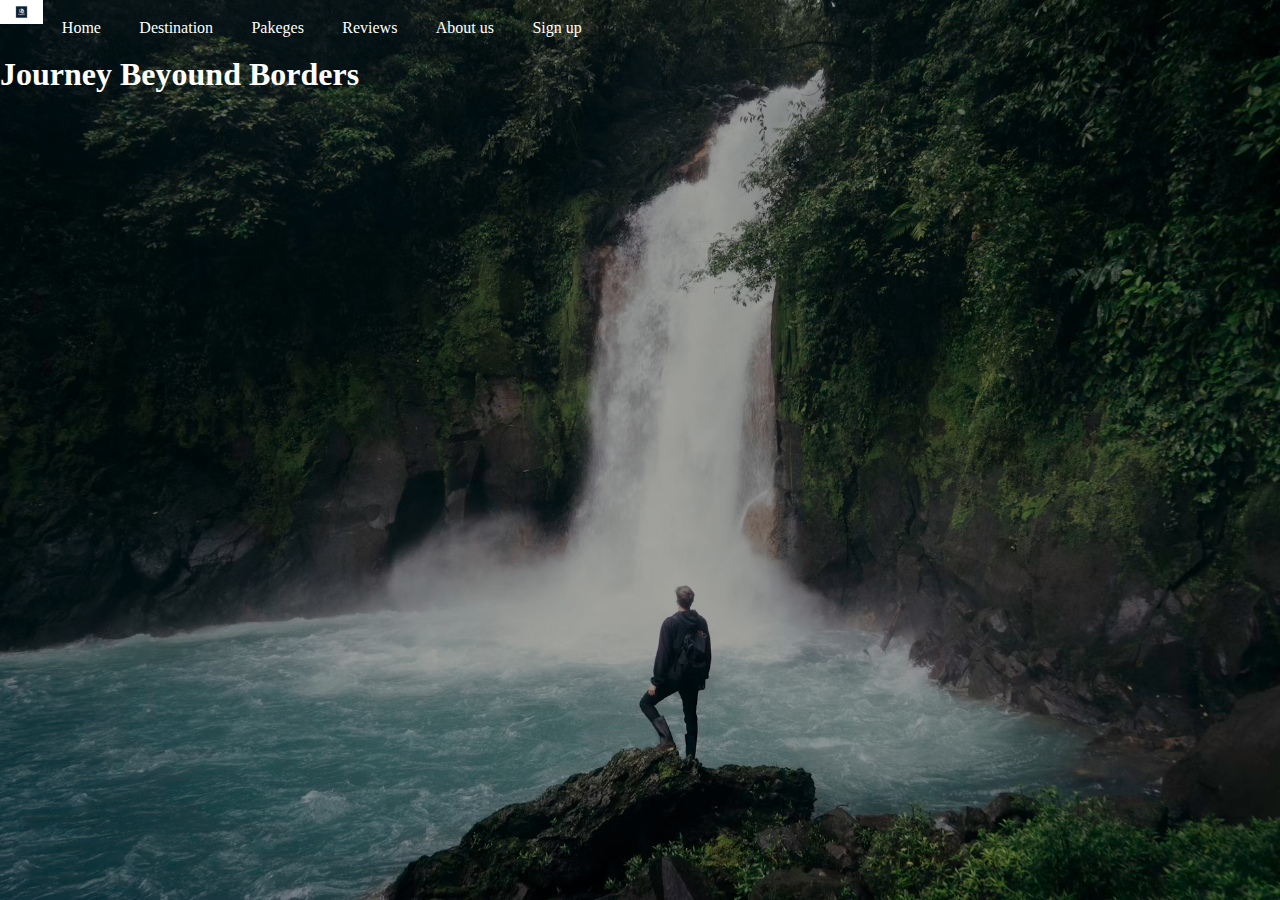
==== index.html @ 7c53028f "first setup" ====
<!DOCTYPE html>
<html lang="en">
<head>
    <meta charset="UTF-8">
    <meta name="viewport" content="width=device-width, initial-scale=1.0">
    <title>Document</title>
    <link rel="stylesheet" href="main.css">
</head>
<body>
    <div class="container">
        <div class="hero">            
            <nav class="nav-bar">
                <div class="logo">
                    <img src="pictures/logo.jpg" alt="">
                </div>
                <ul >
                    <li class="nav-ele">Home</li>
                    <li class="nav-ele">Destination</li>
                    <li class="nav-ele">Pakeges</li>
                    <li class="nav-ele">Reviews</li>
                    <li class="nav-ele">About us</li>
                    <li class="nav-ele">Sign up</li>
                </ul>
            </nav>
            <h1 class="title">Journey Beyound Borders</h1>
        </div>
    </div>
</body>
</html>
---- main.css ----
*{
    margin: 0px;
    padding: 0px;
    box-sizing: border-box;
}
.body{
    font-family: sans-serif;
}

/* navelements */
.container{
    color: white;
    background: url('pictures/hero-bg.avif');
    position: absolute;
    height: 100%;
    width: 100%;
    background-repeat: no-repeat;
    background-size: cover;
}
.nav-ele{
    text-decoration: none;
    margin: 1.2rem;
    list-style: none;
}
.nav-bar{
    display: flex;
}
.hero{
    display: flex;
    flex-direction: column;
    
}
.tittle{
    
}
.logo>img{
    height: 24px;
}
.nav-bar>ul{
    display: flex;
    flex-direction: row;
    
}
.hero{
    height: 100vh;
    background-color: rgba(0, 0, 0, 0.338);
    
    
}
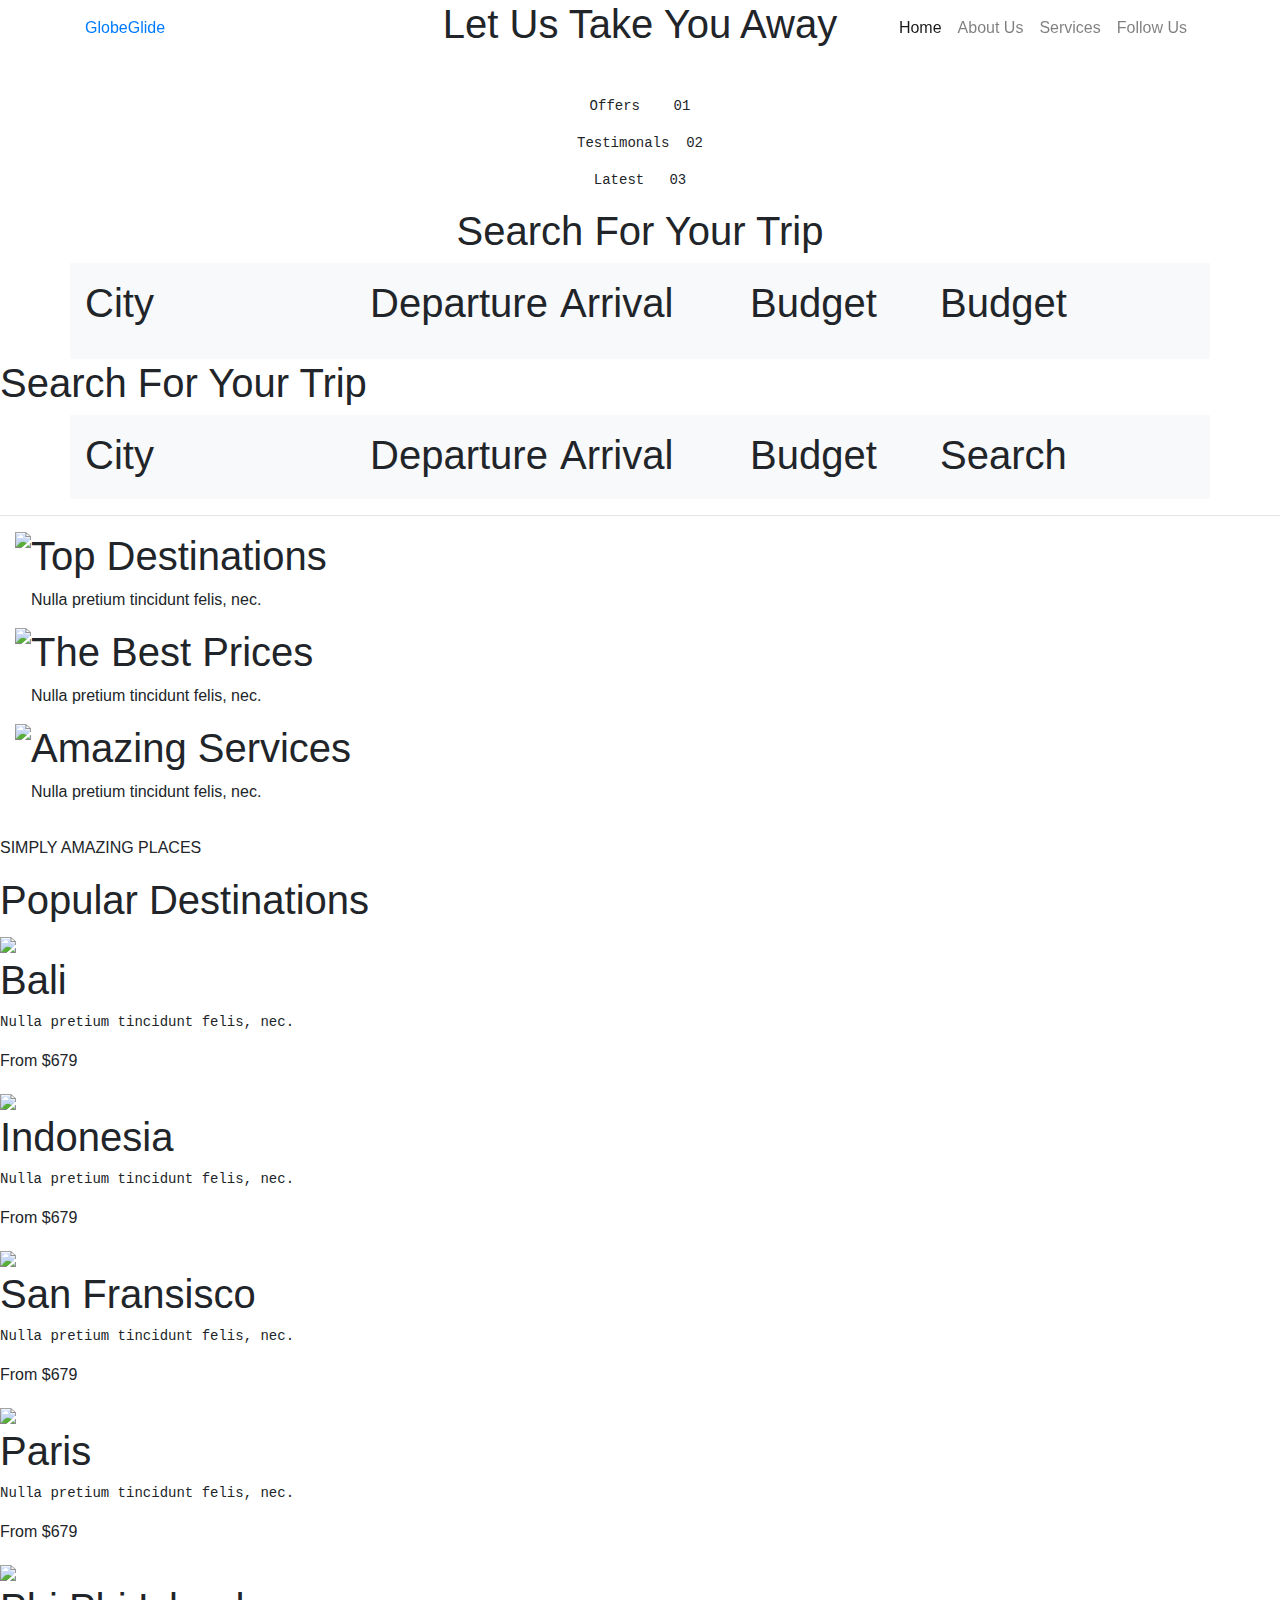
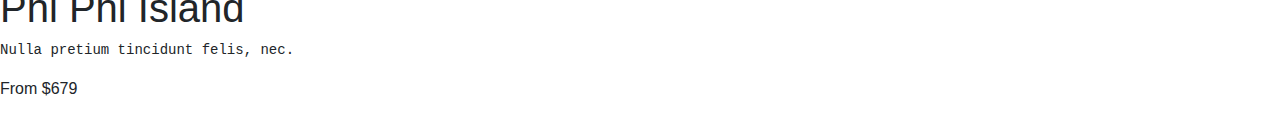
==== commit ec31b3dd: "Update index.html" ====
--- a/index.html
+++ b/index.html
@@ -1,29 +1,183 @@
 <!DOCTYPE html>
-<html lang="en">
+<html>
+
 <head>
-    <meta charset="UTF-8">
-    <meta name="viewport" content="width=device-width, initial-scale=1.0">
-    <title>Document</title>
-    <link rel="stylesheet" href="main.css">
+    <script src="https://kit.fontawesome.com/ac42c3b1f7.js" crossorigin="anonymous"></script>
+    <link rel="stylesheet" href="https://stackpath.bootstrapcdn.com/bootstrap/4.5.2/css/bootstrap.min.css" integrity="sha384-JcKb8q3iqJ61gNV9KGb8thSsNjpSL0n8PARn9HuZOnIxN0hoP+VmmDGMN5t9UJ0Z" crossorigin="anonymous" />
+    <script src="https://code.jquery.com/jquery-3.5.1.slim.min.js" integrity="sha384-DfXdz2htPH0lsSSs5nCTpuj/zy4C+OGpamoFVy38MVBnE+IbbVYUew+OrCXaRkfj" crossorigin="anonymous"></script>
+    <script src="https://cdn.jsdelivr.net/npm/popper.js@1.16.1/dist/umd/popper.min.js" integrity="sha384-9/reFTGAW83EW2RDu2S0VKaIzap3H66lZH81PoYlFhbGU+6BZp6G7niu735Sk7lN" crossorigin="anonymous"></script>
+    <script src="https://stackpath.bootstrapcdn.com/bootstrap/4.5.2/js/bootstrap.min.js" integrity="sha384-B4gt1jrGC7Jh4AgTPSdUtOBvfO8shuf57BaghqFfPlYxofvL8/KUEfYiJOMMV+rV" crossorigin="anonymous"></script>
+    <script src="https://kit.fontawesome.com/ac42c3b1f7.js" crossorigin="anonymous"></script>
 </head>
+
 <body>
-    <div class="container">
-        <div class="hero">            
-            <nav class="nav-bar">
-                <div class="logo">
-                    <img src="pictures/logo.jpg" alt="">
+    <div id="main">
+        <nav class="navbar navbar-expand-lg navbar-light bg-nav fixed-top">
+            <div class="container">
+                <a class="navbar-title" href="#">
+                    GlobeGlide
+                </a>
+                <button class="navbar-toggler" type="button" data-toggle="collapse" data-target="#navbarNavAltMarkup" aria-controls="navbarNavAltMarkup" aria-expanded="false" aria-label="Toggle navigation">
+                    <span class="navbar-toggler-icon"></span>
+                </button>
+                <div class="collapse navbar-collapse" id="navbarNavAltMarkup">
+                    <div class="navbar-nav ml-auto">
+                        <a class="nav-link active" id="navItem1" href="#wcuSection">
+                            Home
+                            <span class="sr-only">(current)</span>
+                        </a>
+                        <a class="nav-link" href="#exploreMenuSection" id="navItem2">About Us</a>
+                        <a class="nav-link" href="#deliveryPaymentSection" id="navItem3">Services</a>
+                        <a class="nav-link" href="#followUsSection" id="navItem4">Follow Us</a>
+                    </div>
                 </div>
-                <ul >
-                    <li class="nav-ele">Home</li>
-                    <li class="nav-ele">Destination</li>
-                    <li class="nav-ele">Pakeges</li>
-                    <li class="nav-ele">Reviews</li>
-                    <li class="nav-ele">About us</li>
-                    <li class="nav-ele">Sign up</li>
-                </ul>
-            </nav>
-            <h1 class="title">Journey Beyound Borders</h1>
+            </div>
+        </nav>
+        <div class="banner-section-bg-container d-flex justify-content-center flex-column">
+            <div class="text-center">
+                <div class="banner-title">
+                    <h1 class="banner-heading mb-5">Let Us Take You Away</h1>
+                </div>
+                <pre class="custom-toggle">Offers    01</pre>
+                <pre class="custom-toggle">Testimonals  02</pre>
+                <pre class="custom-toggle">Latest   03</pre>
+            </div>
+            <div class="sr">
+                <div class="search-toggle-container d-flex flex-column justify-content-center">
+                    <div class="text-center srch">
+                        <h1 class="search-toggle">Search For Your Trip</h1>
+                    </div>
+                </div>
+                <div class="container bg-light">
+                    <div class="row">
+                        <div class="col-12 col-md-6 col-lg-4 col-xl-3 mb-3 mt-3">
+                            <div class="search-card mb-3">
+                                <h1 class="search-toggle-component">City</h1>
+                            </div>
+                        </div>
+                        <div class="col-12 col-md-6 col-lg-2 col-xl-2 mb-3 mt-3">
+                            <div class="search-card mb-3">
+                                <h1 class="search-toggle-component">Departure</h1>
+                            </div>
+                        </div>
+                        <div class="col-12 col-md-6 col-lg-2 col-xl-2 mb-3 mt-3">
+                            <div class="search-card mb-3">
+                                <h1 class="search-toggle-component">Arrival</h1>
+                            </div>
+                        </div>
+                        <div class="col-12 col-md-6 col-lg-2 col-xl-2 mb-3 mt-3">
+                            <div class="search-card mb-3">
+                                <h1 class="search-toggle-component">Budget </h1>
+                            </div>
+                        </div>
+                        <div class="col-12 col-md-6 col-lg-4 col-xl-3 mb-3 mt-3">
+                            <div class="search-bar mb-3">
+                                <h1 class="search-bar-component ">Budget </h1>
+                            </div>
+                        </div>
+                    </div>
+                </div>
+            </div>
+        </div>
+        <div class="sr1">
+            <div class="">
+                <div class="">
+                    <h1 class="search-toggle">Search For Your Trip</h1>
+                </div>
+            </div>
+            <div class="container bg-light">
+                <div class="row">
+                    <div class="col-12 col-md-6 col-lg-4 col-xl-3 mb-1 mt-3">
+                        <div class="search-card mb-3">
+                            <h1 class="search-toggle-component">City</h1>
+                        </div>
+                    </div>
+                    <div class="col-12 col-md-6 col-lg-2 col-xl-2 mb-1 mt-3">
+                        <div class="search-card mb-3">
+                            <h1 class="search-toggle-component">Departure</h1>
+                        </div>
+                    </div>
+                    <div class="col-12 col-md-6 col-lg-2 col-xl-2 mb-1 mt-3">
+                        <div class="search-card mb-3">
+                            <h1 class="search-toggle-component">Arrival</h1>
+                        </div>
+                    </div>
+                    <div class="col-12 col-md-6 col-lg-2 col-xl-2 mb-1 mt-3">
+                        <div class="search-card mb-3">
+                            <h1 class="search-toggle-component">Budget </h1>
+                        </div>
+                    </div>
+                    <div class="col-12 col-md-6 col-lg-4 col-xl-3 mb-1 mt-3">
+                        <div class="search-bar mb-3">
+                            <h1 class="search-bar-component ">Search </h1>
+                        </div>
+                    </div>
+                </div>
+            </div>
+        </div>
+        <div class="mb-3 con">
+            <hr>
+            <div class="extra-intro-card d-flex flex-row col-12 col-md-6 col-lg-4">
+                <img src="https://preview.colorlib.com/theme/travello/images/beach.svg" class="extra-intro-card-image">
+                <div>
+                    <h1 class="extra-intro-heading">Top Destinations</h1>
+                    <p class="extra-intro-desc">Nulla pretium tincidunt felis, nec.</p>
+                </div>
+            </div>
+            <div class="extra-intro-card d-flex flex-row col-12 col-md-6 col-lg-4">
+                <img src="https://preview.colorlib.com/theme/travello/images/wallet.svg" class="extra-intro-card-image">
+                <div>
+                    <h1 class="extra-intro-heading">The Best Prices</h1>
+                    <p class="extra-intro-desc">Nulla pretium tincidunt felis, nec.</p>
+                </div>
+            </div>
+            <div class="extra-intro-card d-flex flex-row col-12 col-lg-4">
+                <img src="https://preview.colorlib.com/theme/travello/images/suitcase.svg" class="extra-intro-card-image">
+                <div>
+                    <h1 class="extra-intro-heading">Amazing Services</h1>
+                    <p class="extra-intro-desc">Nulla pretium tincidunt felis, nec.</p>
+                </div>
+            </div>
+        </div>
+    </div>
+    <div class="popular-dest">
+        <div class="amz-card">
+            <p class="pop-dest">SIMPLY AMAZING PLACES</p>
+            <h1 class="pop-head">Popular Destinations</h1>
+        </div>
+        <div class="card-cont">
+            <div class="dest-card">
+                <img src="https://img.freepik.com/free-photo/bali-pagoda-sunrise-indonesia_1150-11013.jpg?t=st=1718987667~exp=1718991267~hmac=e900360e5037155a6fac8dceb9e920f8e466e614533c08de915afba3aae651f0&w=740" class="dest-img" />
+                <h1 class="pop-head">Bali</h1>
+                <pre class="card-desc">Nulla pretium tincidunt felis, nec.</pre>
+                <p class="card-cost">From $679</p>
+            </div>
+            <div class="dest-card">
+                <img src="https://cdn.pixabay.com/photo/2023/05/04/02/24/bali-7969001_1280.jpg" class="dest-img" />
+                <h1 class="pop-head">Indonesia</h1>
+                <pre class="card-desc">Nulla pretium tincidunt felis, nec.</pre>
+                <p class="card-cost">From $679</p>
+            </div>
+            <div class="dest-card">
+                <img src="https://preview.colorlib.com/theme/travello/images/destination_3.jpg.webp" class="dest-img" />
+                <h1 class="pop-head">San Fransisco</h1>
+                <pre class="card-desc">Nulla pretium tincidunt felis, nec.</pre>
+                <p class="card-cost">From $679</p>
+            </div>
+            <div class="dest-card">
+                <img src="https://preview.colorlib.com/theme/travello/images/destination_4.jpg.webp" class="dest-img" />
+                <h1 class="pop-head">Paris</h1>
+                <pre class="card-desc">Nulla pretium tincidunt felis, nec.</pre>
+                <p class="card-cost">From $679</p>
+            </div>
+            <div class="dest-card">
+                <img src="https://preview.colorlib.com/theme/travello/images/destination_5.jpg.webp" class="dest-img" />
+                <h1 class="pop-head">Phi Phi Island</h1>
+                <pre class="card-desc">Nulla pretium tincidunt felis, nec.</pre>
+                <p class="card-cost">From $679</p>
+            </div>
         </div>
     </div>
 </body>
-</html>+
+</html>
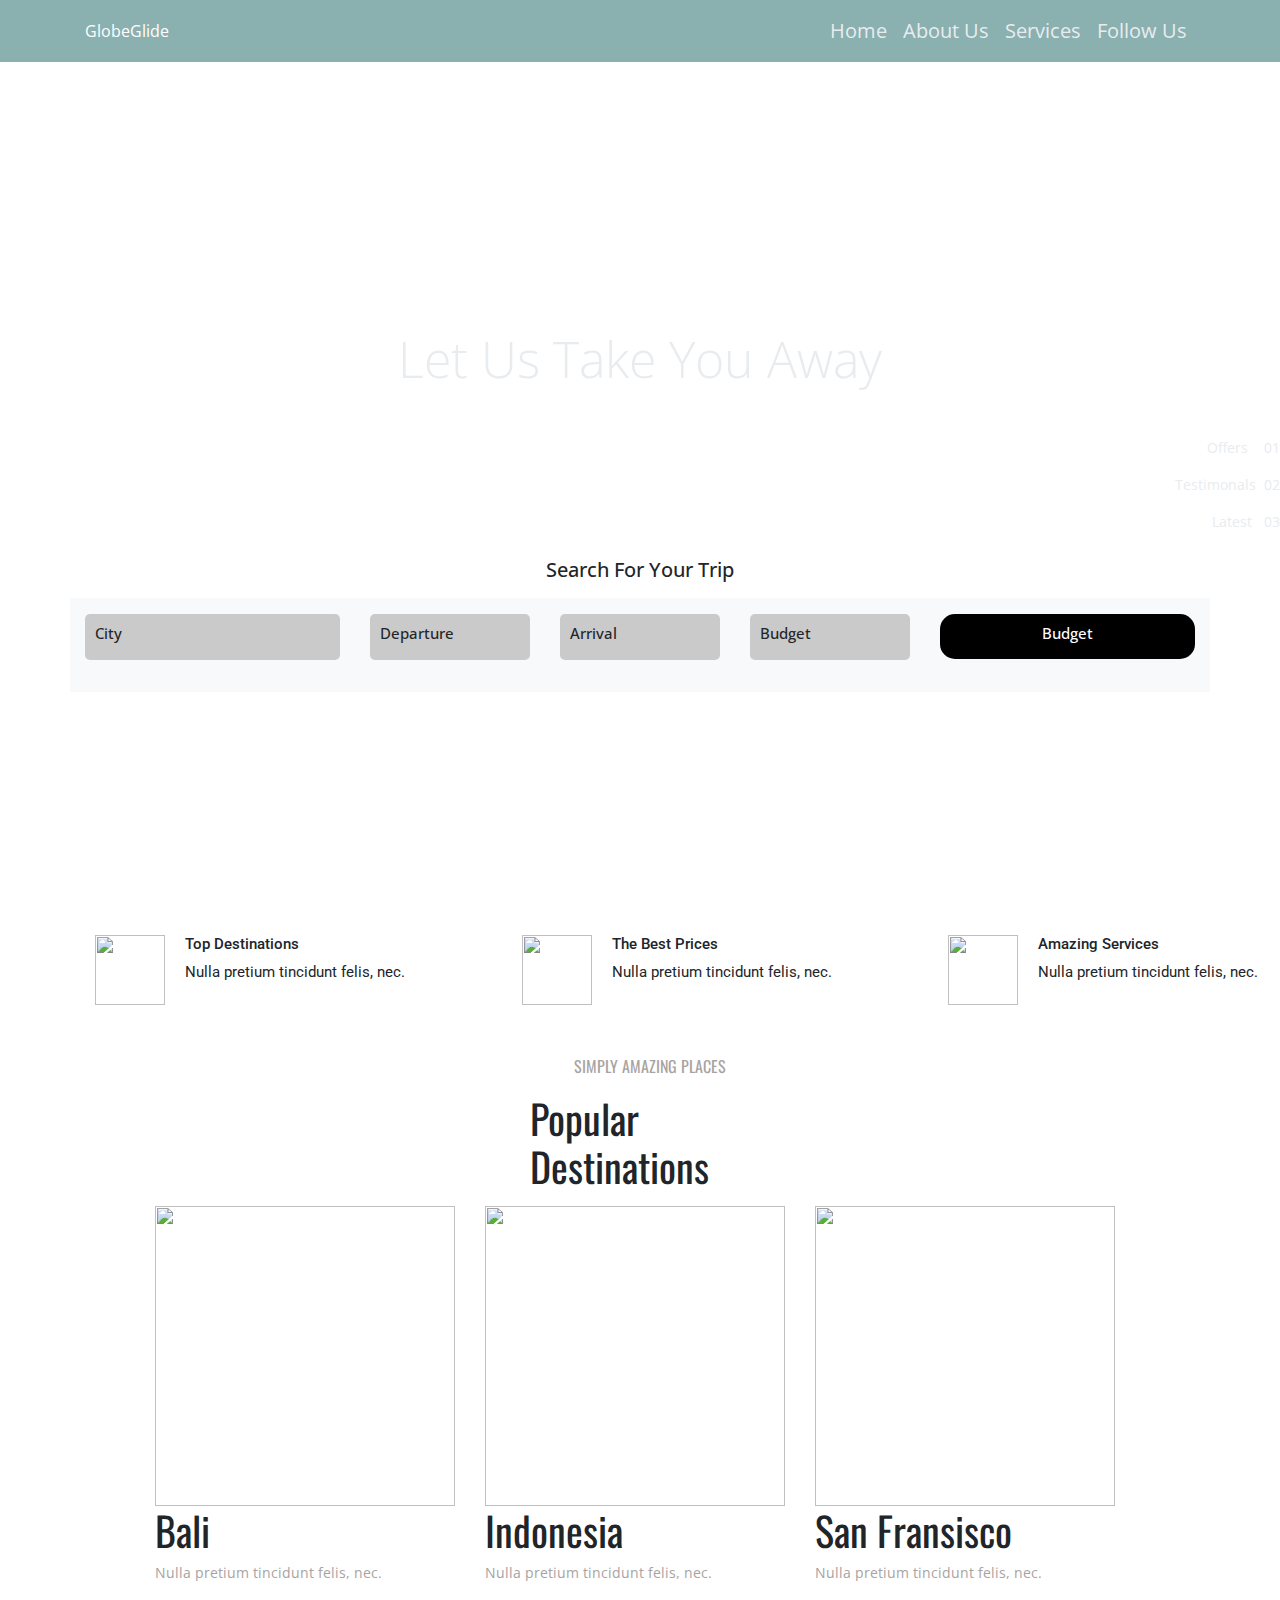
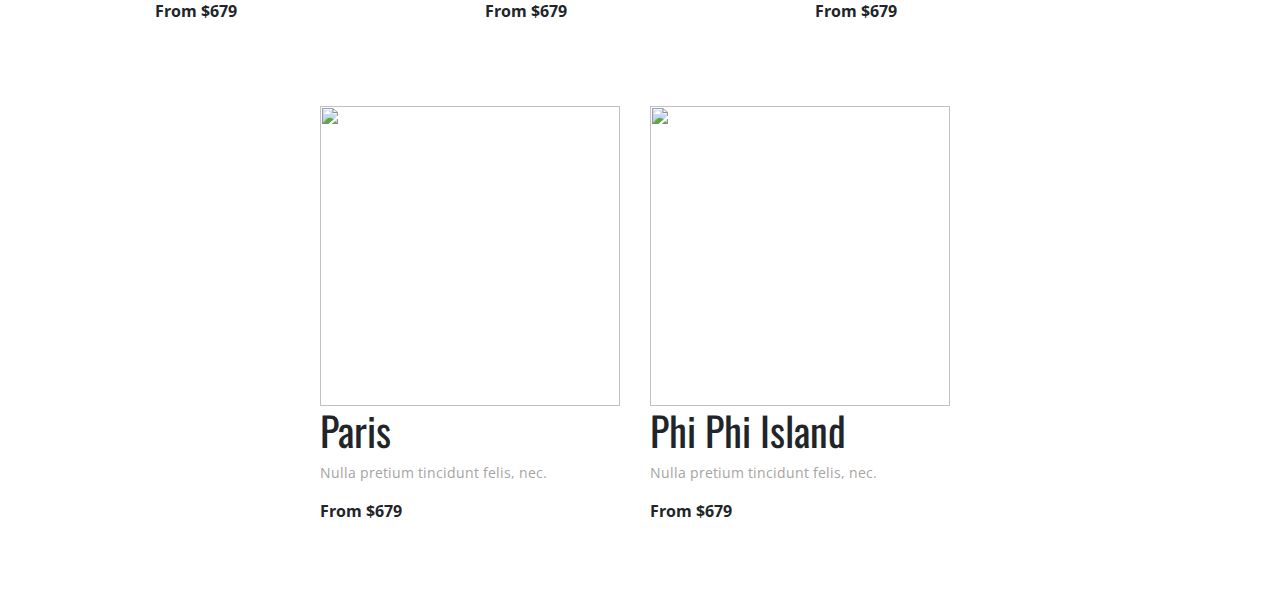
==== commit d2738579: "Update index.html" ====
--- a/index.html
+++ b/index.html
@@ -2,6 +2,7 @@
 <html>
 
 <head>
+    <link rel="stylesheet" href="main.css">
     <script src="https://kit.fontawesome.com/ac42c3b1f7.js" crossorigin="anonymous"></script>
     <link rel="stylesheet" href="https://stackpath.bootstrapcdn.com/bootstrap/4.5.2/css/bootstrap.min.css" integrity="sha384-JcKb8q3iqJ61gNV9KGb8thSsNjpSL0n8PARn9HuZOnIxN0hoP+VmmDGMN5t9UJ0Z" crossorigin="anonymous" />
     <script src="https://code.jquery.com/jquery-3.5.1.slim.min.js" integrity="sha384-DfXdz2htPH0lsSSs5nCTpuj/zy4C+OGpamoFVy38MVBnE+IbbVYUew+OrCXaRkfj" crossorigin="anonymous"></script>
--- a/main.css
+++ b/main.css
@@ -0,0 +1,853 @@
+@import url("https://fonts.googleapis.com/css2?family=Bree+Serif&family=Caveat:wght@400;700&family=Lobster&family=Monoton&family=Open+Sans:ital,wght@0,400;0,700;1,400;1,700&family=Playfair+Display+SC:ital,wght@0,400;0,700;1,700&family=Playfair+Display:ital,wght@0,400;0,700;1,700&family=Roboto:ital,wght@0,400;0,700;1,400;1,700&family=Source+Sans+Pro:ital,wght@0,400;0,700;1,700&family=Work+Sans:ital,wght@0,400;0,700;1,700&display=swap");
+@import url('https://fonts.googleapis.com/css2?family=Open+Sans:ital,wght@0,300..800;1,300..800&display=swap');
+@import url('https://fonts.googleapis.com/css2?family=Open+Sans:ital,wght@0,300..800;1,300..800&family=Oswald:wght@200..700&display=swap');
+@import url("https://fonts.googleapis.com/css2?family=Bree+Serif&family=Caveat:wght@400;700&family=Lobster&family=Monoton&family=Open+Sans:ital,wght@0,400;0,700;1,400;1,700&family=Playfair+Display+SC:ital,wght@0,400;0,700;1,700&family=Playfair+Display:ital,wght@0,400;0,700;1,700&family=Roboto:ital,wght@0,400;0,700;1,400;1,700&family=Source+Sans+Pro:ital,wght@0,400;0,700;1,700&family=Work+Sans:ital,wght@0,400;0,700;1,700&display=swap");
+
+
+
+
+* {
+    box-sizing: border-box;
+}
+
+body {
+    margin: 0px;
+}
+
+@media(max-width:569px) {
+
+    #navItem1 {
+        color: #e8ecef;
+        font-family: "Open Sans", sans-serif;
+        font-size: 20px;
+    }
+
+    #navItem2 {
+        color: #e8ecef;
+        font-family: "Open Sans", sans-serif;
+        font-size: 20px;
+    }
+
+    #navItem3 {
+        color: #e8ecef;
+        font-family: "Open Sans", sans-serif;
+        font-size: 20px;
+    }
+
+    #navItem4 {
+        color: #e8ecef;
+        font-family: "Open Sans", sans-serif;
+        font-size: 20px;
+    }
+
+    .banner-section-bg-container {
+        background-image: url("https://img.freepik.com/free-photo/backpacker-standing-sunrise-viewpoint-ja-bo-village-mae-hong-son-province-thailand_335224-1356.jpg?t=st=1719039512~exp=1719043112~hmac=a0271c8f141c6452e357e035b8f19170871b1db15177f048ec687f2678000453&w=826");
+        height: auto;
+        background-size: cover;
+    }
+
+    .banner-heading {
+        color: #e8ecef;
+        font-family: "Open Sans", sans-serif;
+        font-size: 20px;
+        font-weight: 300;
+        margin: 60px;
+    }
+
+    .top {
+        margin: 10px;
+    }
+
+
+    .custom-toggle {
+        color: #e8ecef;
+        font-family: "Open Sans", sans-serif;
+        background-color: transparent;
+        text-align: right;
+
+    }
+
+    .navbar-title {
+        color: white;
+        font-family: "Open Sans", sans-serif;
+    }
+
+    .srch {
+        border-top-left-radius: 10px;
+        border-top-right-radius: 10px;
+        background-color: white;
+        width: 20vw;
+        height: 50px;
+        padding: 10px;
+    }
+
+    .search-toggle-container {
+        display: flex;
+        flex-direction: column;
+        justify-content: center;
+        align-items: center;
+        width: 100vw;
+    }
+
+    .search-toggle {
+        font-family: "Open Sans", sans-serif;
+        font-size: 20px;
+        text-align: center;
+        background-color: white;
+    }
+
+    .search-card {
+        background-color: rgb(203, 202, 202);
+        border-radius: 5px;
+        padding: 10px;
+    }
+
+    .search-toggle-component {
+        font-size: 15px;
+        text-align: left;
+        font-family: "Open Sans", sans-serif;
+
+    }
+
+    .search-bar {
+        background-color: black;
+        border-radius: 15px;
+        height: 45px;
+        color: white;
+    }
+
+    .search-bar-component {
+        font-size: 15px;
+        text-align: center;
+        padding: 10px;
+        font-family: "Open Sans", sans-serif;
+    }
+
+    hr {
+        border-width: 2px;
+        color: #A7A3A2;
+        width: 80vw;
+        margin: 40px;
+    }
+
+    .extra-intro-card {
+        padding: 15px;
+        margin-bottom: 10px;
+
+    }
+
+    .extra-intro-card-image {
+        width: 70px;
+        height: 70px;
+        margin-right: 20px;
+    }
+
+    .extra-intro-heading {
+        font-size: 15px;
+        font-style: bold;
+    }
+
+    .extra-intro-desc {
+        font-size: 15px;
+    }
+
+    .pop-dest {
+        color: #A7A3A2;
+        font-family: 'Oswald';
+        font-weight: normal;
+    }
+
+    .sr {
+        display: none;
+    }
+
+    .pop-head {
+        font-family: 'Oswald', Open Sans;
+        font-weight: normal;
+    }
+
+    .dest-img {
+        height: 300px;
+        width: 300px;
+    }
+
+    .dest-card {
+        height: 450px;
+        width: 300px;
+        margin-bottom: 30px;
+        ;
+    }
+
+    .card-desc {
+        font-family: 'Open Sans';
+        color: #A7A3A2;
+    }
+
+    .card-cost {
+        font-family: 'Open Sans';
+        font-weight: bold;
+    }
+
+    .amz-card {
+        width: 240px;
+        height: 160px;
+        display: flex;
+        flex-direction: column;
+        justify-content: center;
+        align-items: center;
+    }
+
+    .popular-dest {
+        margin: 10px;
+        width: 100vw;
+        display: flex;
+        flex-direction: column;
+        flex-wrap: nowrap;
+        justify-content: center;
+        align-items: center;
+    }
+}
+
+@media(min-width:570px) and (max-width:767px) {
+    .con {
+        display: flex;
+        flex-direction: column;
+    }
+
+    #navItem1 {
+        color: #e8ecef;
+        font-family: "Open Sans", sans-serif;
+        font-size: 20px;
+    }
+
+    #navItem2 {
+        color: #e8ecef;
+        font-family: "Open Sans", sans-serif;
+        font-size: 20px;
+    }
+
+    #navItem3 {
+        color: #e8ecef;
+        font-family: "Open Sans", sans-serif;
+        font-size: 20px;
+    }
+
+    #navItem4 {
+        color: #e8ecef;
+        font-family: "Open Sans", sans-serif;
+        font-size: 20px;
+    }
+
+    .banner-section-bg-container {
+        background-image: url("https://img.freepik.com/free-photo/backpacker-standing-sunrise-viewpoint-ja-bo-village-mae-hong-son-province-thailand_335224-1356.jpg?t=st=1719039512~exp=1719043112~hmac=a0271c8f141c6452e357e035b8f19170871b1db15177f048ec687f2678000453&w=826");
+        height: auto;
+        background-size: cover;
+        height: 100vh;
+        width: 100vw;
+    }
+
+    .banner-heading {
+        color: #e8ecef;
+        font-family: "Open Sans", sans-serif;
+        font-size: 50px;
+        font-weight: 300;
+    }
+
+    .top {
+        margin: 10px;
+    }
+
+
+    .custom-toggle {
+        color: #e8ecef;
+        font-family: "Open Sans", sans-serif;
+        background-color: transparent;
+        text-align: right;
+
+    }
+
+    .navbar-title {
+        color: white;
+        font-family: "Open Sans", sans-serif;
+    }
+
+    .srch {
+        border-top-left-radius: 10px;
+        border-top-right-radius: 10px;
+        background-color: white;
+        width: 20vw;
+        height: 50px;
+        padding: 10px;
+    }
+
+    .search-toggle-container {
+        display: flex;
+        flex-direction: column;
+        justify-content: center;
+        align-items: center;
+        width: 100vw;
+    }
+
+    .search-toggle {
+        font-family: "Open Sans", sans-serif;
+        font-size: 20px;
+        text-align: center;
+        background-color: white;
+    }
+
+    .search-card {
+        background-color: rgb(203, 202, 202);
+        border-radius: 5px;
+        padding: 10px;
+    }
+
+    .search-toggle-component {
+        font-size: 15px;
+        text-align: left;
+        font-family: "Open Sans", sans-serif;
+
+    }
+
+    .search-bar {
+        background-color: black;
+        border-radius: 15px;
+        height: 45px;
+        color: white;
+    }
+
+    .search-bar-component {
+        font-size: 15px;
+        text-align: center;
+        padding: 10px;
+        font-family: "Open Sans", sans-serif;
+    }
+
+    hr {
+        border-width: 2px;
+        color: #A7A3A2;
+        width: 80vw;
+        margin: 40px;
+    }
+
+    .extra-intro-card {
+        padding: 15px;
+        margin-bottom: 10px;
+
+    }
+
+    .extra-intro-card-image {
+        width: 70px;
+        height: 70px;
+        margin-right: 20px;
+    }
+
+    .extra-intro-heading {
+        font-size: 15px;
+        font-style: bold;
+    }
+
+    .extra-intro-desc {
+        font-size: 15px;
+    }
+
+    .pop-dest {
+        color: #A7A3A2;
+        font-family: 'Oswald';
+        font-weight: normal;
+    }
+
+    .sr {
+        display: none;
+    }
+
+    .pop-head {
+        font-family: 'Oswald', Open Sans;
+        font-weight: normal;
+    }
+
+    .dest-img {
+        height: 400px;
+        width: 400px;
+    }
+
+    .dest-card {
+        height: 570px;
+        width: 400px;
+        margin-bottom: 30px;
+    }
+
+    .card-desc {
+        font-family: 'Open Sans';
+        color: #A7A3A2;
+    }
+
+    .card-cost {
+        font-family: 'Open Sans';
+        font-weight: bold;
+    }
+
+    .amz-card {
+        width: 240px;
+        height: 160px;
+        display: flex;
+        flex-direction: column;
+        justify-content: center;
+        align-items: center;
+    }
+
+    .popular-dest {
+        margin: 10px;
+        width: 100vw;
+        display: flex;
+        flex-direction: column;
+        flex-wrap: nowrap;
+        justify-content: center;
+        align-items: center;
+    }
+}
+
+@media(min-width:768px) and (max-width:993px) {
+    .bg-nav {
+        background-color: #8AB0B0;
+    }
+
+    #navItem1 {
+        color: #e8ecef;
+        font-family: "Open Sans", sans-serif;
+        font-size: 20px;
+    }
+
+    #navItem2 {
+        color: #e8ecef;
+        font-family: "Open Sans", sans-serif;
+        font-size: 20px;
+    }
+
+    #navItem3 {
+        color: #e8ecef;
+        font-family: "Open Sans", sans-serif;
+        font-size: 20px;
+    }
+
+    #navItem4 {
+        color: #e8ecef;
+        font-family: "Open Sans", sans-serif;
+        font-size: 20px;
+    }
+
+    .banner-section-bg-container {
+        background-image: url("https://img.freepik.com/free-photo/backpacker-standing-sunrise-viewpoint-ja-bo-village-mae-hong-son-province-thailand_335224-1356.jpg?t=st=1719039512~exp=1719043112~hmac=a0271c8f141c6452e357e035b8f19170871b1db15177f048ec687f2678000453&w=826");
+        height: auto;
+        height: 100vh;
+        width: 100vw;
+        background-size: cover;
+        margin-bottom: 20px;
+        ;
+    }
+
+    .con {
+        display: flex;
+        flex-direction: row;
+        max-width: 990px;
+        min-width: 766px;
+        flex-wrap: wrap;
+    }
+
+    .banner-heading {
+        color: #e8ecef;
+        font-family: "Open Sans", sans-serif;
+        font-size: 50px;
+        font-weight: 300;
+    }
+
+    .top {
+        margin: 10px;
+    }
+
+
+    .custom-toggle {
+        color: #e8ecef;
+        font-family: "Open Sans", sans-serif;
+        background-color: transparent;
+        text-align: right;
+
+    }
+
+    .navbar-title {
+        color: white;
+        font-family: "Open Sans", sans-serif;
+    }
+
+    .srch {
+        border-top-left-radius: 10px;
+        border-top-right-radius: 10px;
+        background-color: white;
+        width: 20vw;
+        height: 50px;
+        padding: 10px;
+    }
+
+    .search-toggle-container {
+        display: flex;
+        flex-direction: column;
+        justify-content: center;
+        align-items: center;
+        width: 100vw;
+    }
+
+    .search-toggle {
+        font-family: "Open Sans", sans-serif;
+        font-size: 20px;
+        text-align: center;
+        background-color: white;
+    }
+
+    .search-card {
+        background-color: rgb(203, 202, 202);
+        border-radius: 5px;
+        padding: 10px;
+    }
+
+    .search-toggle-component {
+        font-size: 15px;
+        text-align: left;
+        font-family: "Open Sans", sans-serif;
+
+    }
+
+    .search-bar {
+        background-color: black;
+        border-radius: 15px;
+        height: 45px;
+        color: white;
+    }
+
+    .search-bar-component {
+        font-size: 15px;
+        text-align: center;
+        padding: 10px;
+        font-family: "Open Sans", sans-serif;
+    }
+
+    hr {
+        border-width: 2px;
+        color: #A7A3A2;
+        width: 80vw;
+        margin: 40px;
+    }
+
+    .extra-intro-card {
+        padding: 15px;
+        margin-bottom: 10px;
+        width: 300px;
+    }
+
+    .extra-intro-card-image {
+        width: 70px;
+        height: 70px;
+        margin-right: 20px;
+    }
+
+    .extra-intro-heading {
+        font-size: 15px;
+        font-style: bold;
+    }
+
+    .extra-intro-desc {
+        font-size: 15px;
+    }
+
+    .pop-dest {
+        color: #A7A3A2;
+        font-family: 'Oswald';
+        font-weight: normal;
+    }
+
+    .sr {
+        display: none;
+    }
+
+    .pop-head {
+        font-family: 'Oswald', Open Sans;
+        font-weight: normal;
+    }
+
+    .dest-img {
+        height: 400px;
+        width: 500px;
+    }
+
+    .dest-card {
+        height: 600px;
+        width: 500px;
+        margin-bottom: 30px;
+    }
+
+    .card-desc {
+        font-family: 'Open Sans';
+        color: #A7A3A2;
+    }
+
+    .card-cost {
+        font-family: 'Open Sans';
+        font-weight: bold;
+    }
+
+    .amz-card {
+        width: 240px;
+        height: 160px;
+        display: flex;
+        flex-direction: column;
+        justify-content: center;
+        align-items: center;
+    }
+
+    .popular-dest {
+        margin: 10px;
+        width: 100vw;
+        display: flex;
+        flex-direction: column;
+        justify-content: center;
+        align-items: center;
+    }
+
+    .card-cont {
+        min-width: 768px;
+        max-width: 990px;
+        display: flex;
+        flex-direction: column;
+        justify-content: center;
+        align-items: center;
+    }
+
+}
+
+@media(min-width:994px) {
+    .bg-nav {
+        background-color: #8AB0B0;
+    }
+
+    .con {
+        display: flex;
+        flex-direction: row;
+    }
+
+    #navItem1 {
+        color: #e8ecef;
+        font-family: "Open Sans", sans-serif;
+        font-size: 20px;
+    }
+
+    #navItem2 {
+        color: #e8ecef;
+        font-family: "Open Sans", sans-serif;
+        font-size: 20px;
+    }
+
+    #navItem3 {
+        color: #e8ecef;
+        font-family: "Open Sans", sans-serif;
+        font-size: 20px;
+    }
+
+    #navItem4 {
+        color: #e8ecef;
+        font-family: "Open Sans", sans-serif;
+        font-size: 20px;
+    }
+
+    .banner-heading {
+        color: #e8ecef;
+        font-family: "Open Sans", sans-serif;
+        font-size: 50px;
+        font-weight: 300;
+    }
+
+    .top {
+        margin: 10px;
+    }
+
+
+    .custom-toggle {
+        color: #e8ecef;
+        font-family: "Open Sans", sans-serif;
+        background-color: transparent;
+        text-align: right;
+    }
+
+    .navbar-title {
+        color: white;
+        font-family: "Open Sans", sans-serif;
+    }
+
+    .srch {
+        border-top-left-radius: 10px;
+        border-top-right-radius: 10px;
+        background-color: white;
+        width: 20vw;
+        height: 50px;
+        padding: 10px;
+    }
+
+    .search-toggle-container {
+        display: flex;
+        flex-direction: column;
+        justify-content: center;
+        align-items: center;
+        width: 100vw;
+    }
+
+    .search-toggle {
+        font-family: "Open Sans", sans-serif;
+        font-size: 20px;
+        text-align: center;
+        background-color: white;
+    }
+
+    .search-card {
+        background-color: rgb(203, 202, 202);
+        border-radius: 5px;
+        padding: 10px;
+    }
+
+    .search-toggle-component {
+        font-size: 15px;
+        text-align: left;
+        font-family: "Open Sans", sans-serif;
+
+    }
+
+    .search-bar {
+        background-color: black;
+        border-radius: 15px;
+        height: 45px;
+        color: white;
+    }
+
+    .search-bar-component {
+        font-size: 15px;
+        text-align: center;
+        padding: 10px;
+        font-family: "Open Sans", sans-serif;
+    }
+
+    hr {
+        border-width: 2px;
+        color: #A7A3A2;
+        width: 80vw;
+        margin: 40px;
+    }
+
+    .extra-intro-card {
+        padding: 15px;
+        margin-bottom: 10px;
+
+    }
+
+    .extra-intro-card-image {
+        width: 70px;
+        height: 70px;
+        margin-right: 20px;
+    }
+
+    .extra-intro-heading {
+        font-size: 15px;
+        font-style: bold;
+    }
+
+    .extra-intro-desc {
+        font-size: 15px;
+    }
+
+    .pop-dest {
+        color: #A7A3A2;
+        font-family: 'Oswald';
+        font-weight: normal;
+    }
+
+    .pop-head {
+        font-family: 'Oswald', Open Sans;
+        font-weight: normal;
+    }
+
+    .dest-img {
+        height: 300px;
+        width: 300px;
+    }
+
+    .dest-card {
+        height: 500px;
+        width: 320px;
+        transition: all 2.3s;
+        margin-right: 10px;
+    }
+
+    .dest-card :hover {
+        transform: scale(1.1);
+    }
+
+    .card-desc {
+        font-family: 'Open Sans';
+        color: #A7A3A2;
+    }
+
+    .sr1 {
+        display: none;
+    }
+
+    .banner-title {
+        display: flex;
+        flex-direction: column;
+        justify-content: center;
+        align-content: center;
+    }
+
+    .card-cost {
+        font-family: 'Open Sans';
+        font-weight: bold;
+    }
+
+    .amz-card {
+        width: 240px;
+        height: 160px;
+        align-self: center;
+        display: flex;
+        flex-direction: column;
+        justify-content: center;
+        align-items: center;
+    }
+
+    .popular-dest {
+        margin: 10px;
+        width: 100vw;
+        display: flex;
+        flex-direction: column;
+        flex-wrap: nowrap;
+    }
+
+    .card-cont {
+        display: flex;
+        flex-direction: row;
+        flex-wrap: wrap;
+        justify-content: center;
+        align-items: center;
+    }
+
+    .banner-heading {
+        color: #e8ecef;
+        font-family: "Open Sans", sans-serif;
+        font-size: 50px;
+        margin-top: 120px;
+        font-weight: 300;
+    }
+
+    .banner-section-bg-container {
+        background-image: url("https://img.freepik.com/free-photo/backpacker-standing-sunrise-viewpoint-ja-bo-village-mae-hong-son-province-thailand_335224-1356.jpg?t=st=1719039512~exp=1719043112~hmac=a0271c8f141c6452e357e035b8f19170871b1db15177f048ec687f2678000453&w=826");
+        height: auto;
+        background-size: cover;
+        height: 100vh;
+        width: 100vw;
+        margin-bottom: 20px;
+        ;
+    }
+}
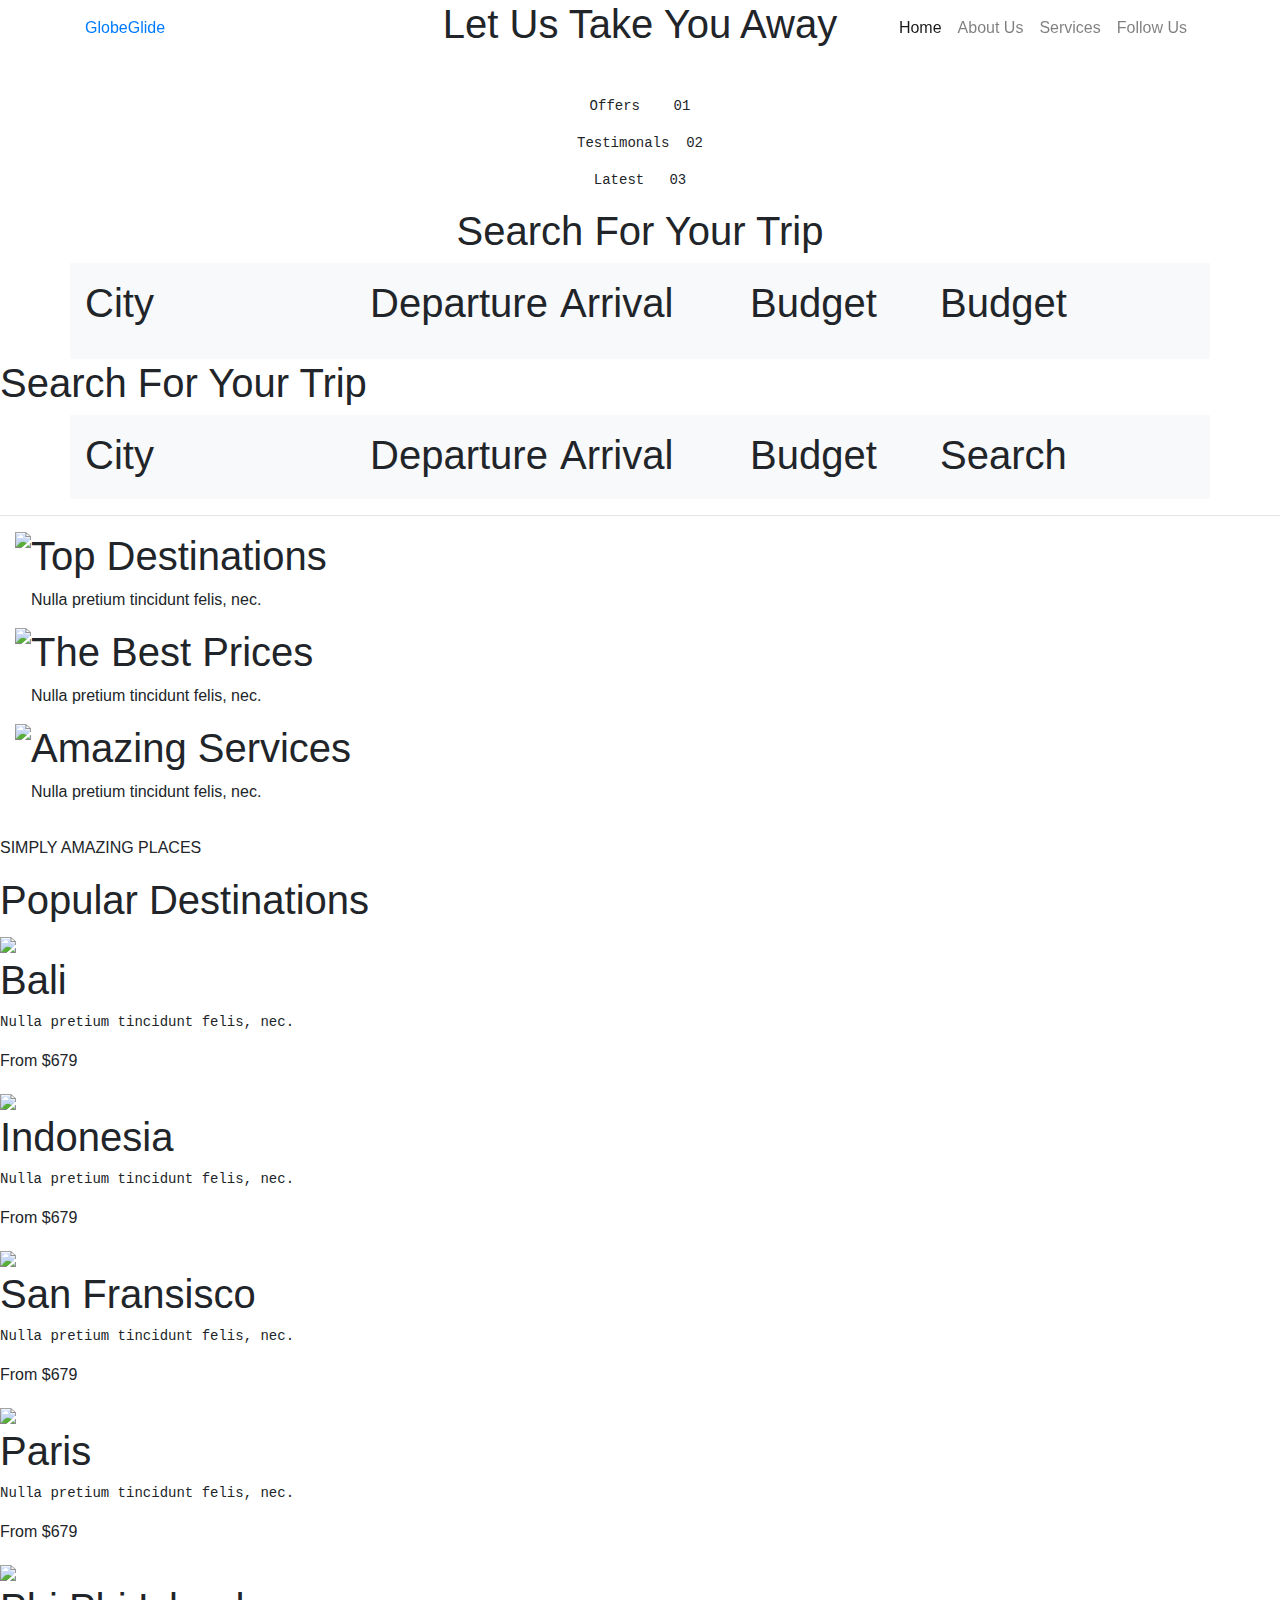
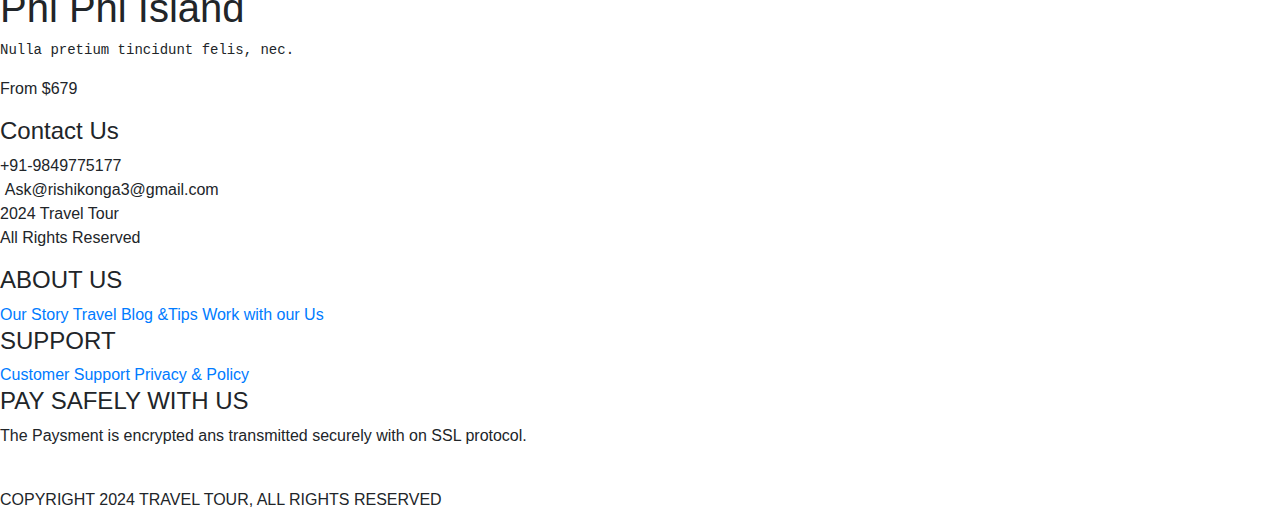
==== commit 7262b9cb: "Updated footer" ====
--- a/index.html
+++ b/index.html
@@ -2,7 +2,7 @@
 <html>
 
 <head>
-    <link rel="stylesheet" href="main.css">
+    <link rel="stylesheet" href="Pro.css">
     <script src="https://kit.fontawesome.com/ac42c3b1f7.js" crossorigin="anonymous"></script>
     <link rel="stylesheet" href="https://stackpath.bootstrapcdn.com/bootstrap/4.5.2/css/bootstrap.min.css" integrity="sha384-JcKb8q3iqJ61gNV9KGb8thSsNjpSL0n8PARn9HuZOnIxN0hoP+VmmDGMN5t9UJ0Z" crossorigin="anonymous" />
     <script src="https://code.jquery.com/jquery-3.5.1.slim.min.js" integrity="sha384-DfXdz2htPH0lsSSs5nCTpuj/zy4C+OGpamoFVy38MVBnE+IbbVYUew+OrCXaRkfj" crossorigin="anonymous"></script>
@@ -179,6 +179,42 @@
             </div>
         </div>
     </div>
+    <div id="above_foot">
+        <div class="foot-box">
+            <h4 class="foot-heading">Contact Us</h4>
+            
+            <i class="fa-solid fa-phone" style="color: #ffffff;"></i>
+            <span>+91-9849775177</span>
+            <div class="email-sec">
+                <i class="fa-regular fa-envelope" style="color: #ffffff; padding-top: 0.2rem;"></i>
+                <span style="padding-left: 0.3rem; ">Ask@rishikonga3@gmail.com</span> 
+            </div>
+            <i class="fa-regular fa-copyright" style="color: #ffffff;"> </i>
+            <span>2024 Travel Tour</span>  
+            <p>All Rights Reserved</p> 
+        </div>
+        <div class="foot-box">
+            <h4 class="foot-heading">ABOUT US</h4>
+            <a href="#" class="foot-ele">Our Story</a>
+            <a href="#" class="foot-ele">Travel Blog &Tips</a>
+            <a href="#" class="foot-ele">Work with our Us</a>
+        </div>
+        <div class="foot-box">
+            <h4 class="foot-heading">SUPPORT</h4>
+            <a href="#" class="foot-ele">Customer Support</a>
+            <a href="#" class="foot-ele">Privacy & Policy</a>
+        </div>
+        <div class="foot-box">
+            <h4 class="foot-heading">PAY SAFELY WITH US</h4>
+            <P>The Paysment is encrypted ans transmitted securely with on SSL protocol.</P>
+            <div class="payment-imgs">
+                <img src="images/payment-imgs.png" alt="">
+            </div>
+        </div>
+    </div>
+    <footer>
+        <p>COPYRIGHT 2024 TRAVEL TOUR, ALL RIGHTS RESERVED</p>
+    </footer>
 </body>
 
 </html>
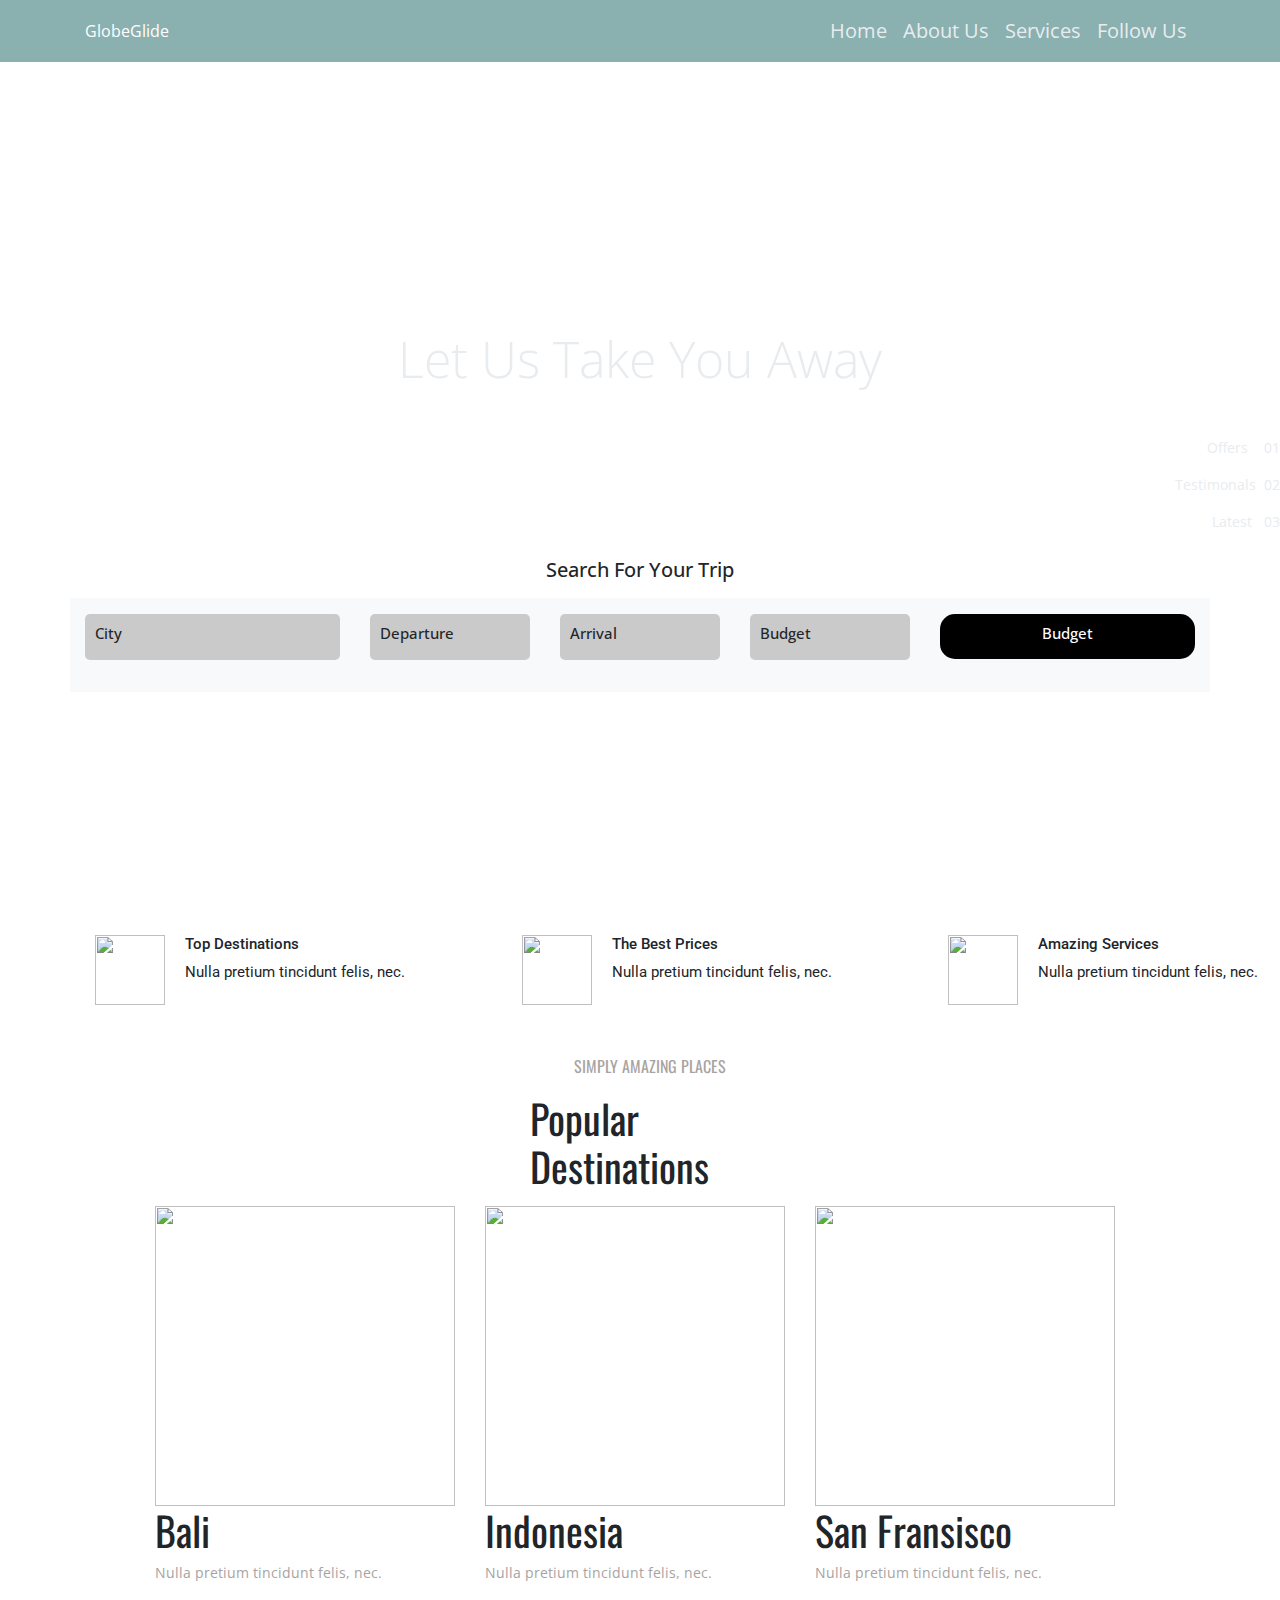
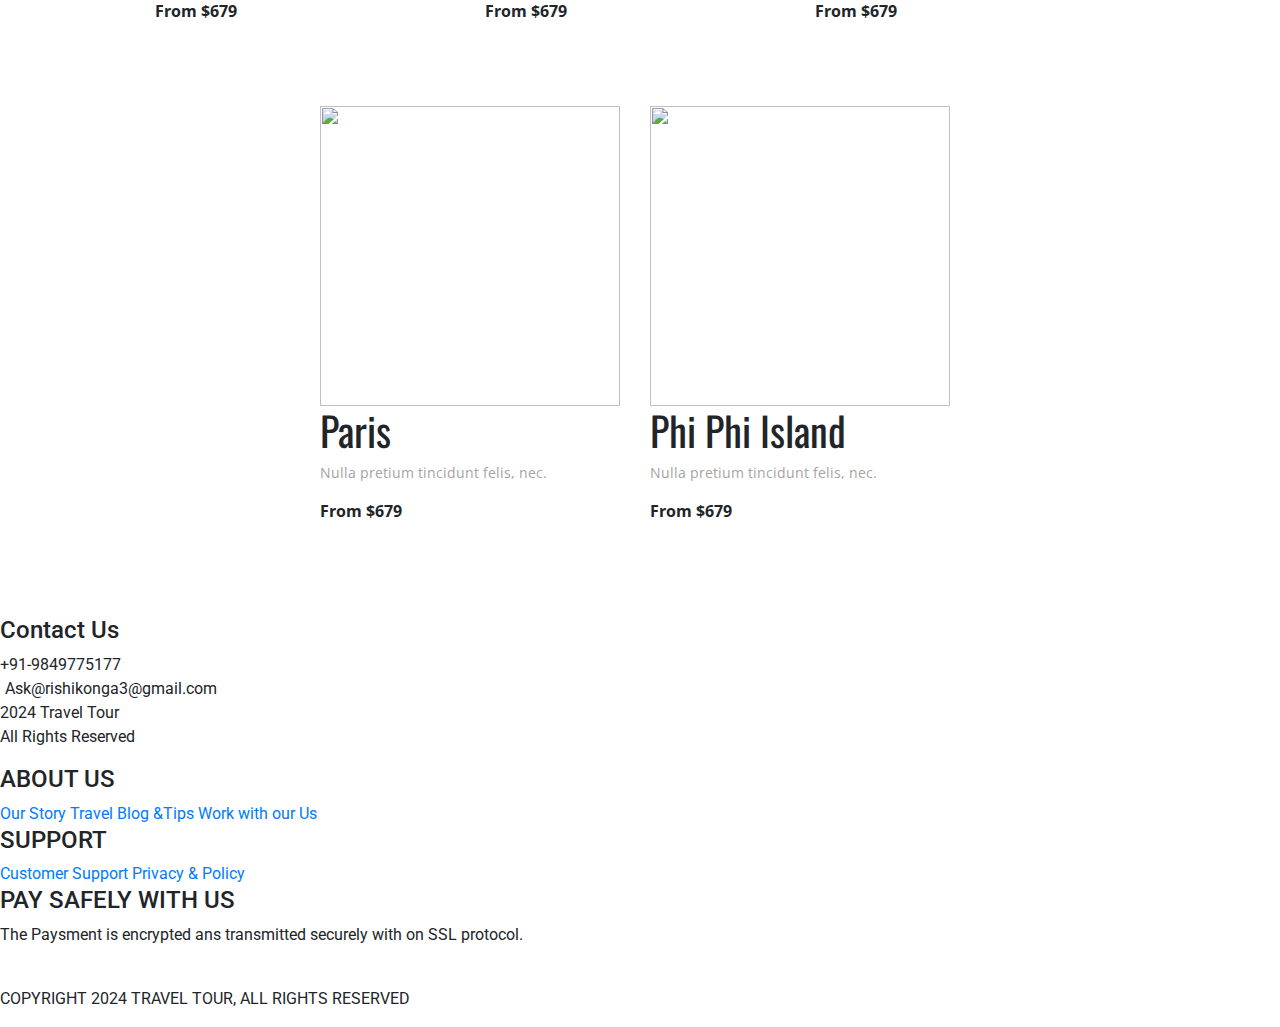
==== commit 4a9ac324: "Updated footer" ====
--- a/index.html
+++ b/index.html
@@ -2,7 +2,7 @@
 <html>
 
 <head>
-    <link rel="stylesheet" href="Pro.css">
+    <link rel="stylesheet" href="main.css">
     <script src="https://kit.fontawesome.com/ac42c3b1f7.js" crossorigin="anonymous"></script>
     <link rel="stylesheet" href="https://stackpath.bootstrapcdn.com/bootstrap/4.5.2/css/bootstrap.min.css" integrity="sha384-JcKb8q3iqJ61gNV9KGb8thSsNjpSL0n8PARn9HuZOnIxN0hoP+VmmDGMN5t9UJ0Z" crossorigin="anonymous" />
     <script src="https://code.jquery.com/jquery-3.5.1.slim.min.js" integrity="sha384-DfXdz2htPH0lsSSs5nCTpuj/zy4C+OGpamoFVy38MVBnE+IbbVYUew+OrCXaRkfj" crossorigin="anonymous"></script>
--- a/main.css
+++ b/main.css
@@ -0,0 +1,853 @@
+@import url("https://fonts.googleapis.com/css2?family=Bree+Serif&family=Caveat:wght@400;700&family=Lobster&family=Monoton&family=Open+Sans:ital,wght@0,400;0,700;1,400;1,700&family=Playfair+Display+SC:ital,wght@0,400;0,700;1,700&family=Playfair+Display:ital,wght@0,400;0,700;1,700&family=Roboto:ital,wght@0,400;0,700;1,400;1,700&family=Source+Sans+Pro:ital,wght@0,400;0,700;1,700&family=Work+Sans:ital,wght@0,400;0,700;1,700&display=swap");
+@import url('https://fonts.googleapis.com/css2?family=Open+Sans:ital,wght@0,300..800;1,300..800&display=swap');
+@import url('https://fonts.googleapis.com/css2?family=Open+Sans:ital,wght@0,300..800;1,300..800&family=Oswald:wght@200..700&display=swap');
+@import url("https://fonts.googleapis.com/css2?family=Bree+Serif&family=Caveat:wght@400;700&family=Lobster&family=Monoton&family=Open+Sans:ital,wght@0,400;0,700;1,400;1,700&family=Playfair+Display+SC:ital,wght@0,400;0,700;1,700&family=Playfair+Display:ital,wght@0,400;0,700;1,700&family=Roboto:ital,wght@0,400;0,700;1,400;1,700&family=Source+Sans+Pro:ital,wght@0,400;0,700;1,700&family=Work+Sans:ital,wght@0,400;0,700;1,700&display=swap");
+
+
+
+
+* {
+    box-sizing: border-box;
+}
+
+body {
+    margin: 0px;
+}
+
+@media(max-width:569px) {
+
+    #navItem1 {
+        color: #e8ecef;
+        font-family: "Open Sans", sans-serif;
+        font-size: 20px;
+    }
+
+    #navItem2 {
+        color: #e8ecef;
+        font-family: "Open Sans", sans-serif;
+        font-size: 20px;
+    }
+
+    #navItem3 {
+        color: #e8ecef;
+        font-family: "Open Sans", sans-serif;
+        font-size: 20px;
+    }
+
+    #navItem4 {
+        color: #e8ecef;
+        font-family: "Open Sans", sans-serif;
+        font-size: 20px;
+    }
+
+    .banner-section-bg-container {
+        background-image: url("https://img.freepik.com/free-photo/backpacker-standing-sunrise-viewpoint-ja-bo-village-mae-hong-son-province-thailand_335224-1356.jpg?t=st=1719039512~exp=1719043112~hmac=a0271c8f141c6452e357e035b8f19170871b1db15177f048ec687f2678000453&w=826");
+        height: auto;
+        background-size: cover;
+    }
+
+    .banner-heading {
+        color: #e8ecef;
+        font-family: "Open Sans", sans-serif;
+        font-size: 20px;
+        font-weight: 300;
+        margin: 60px;
+    }
+
+    .top {
+        margin: 10px;
+    }
+
+
+    .custom-toggle {
+        color: #e8ecef;
+        font-family: "Open Sans", sans-serif;
+        background-color: transparent;
+        text-align: right;
+
+    }
+
+    .navbar-title {
+        color: white;
+        font-family: "Open Sans", sans-serif;
+    }
+
+    .srch {
+        border-top-left-radius: 10px;
+        border-top-right-radius: 10px;
+        background-color: white;
+        width: 20vw;
+        height: 50px;
+        padding: 10px;
+    }
+
+    .search-toggle-container {
+        display: flex;
+        flex-direction: column;
+        justify-content: center;
+        align-items: center;
+        width: 100vw;
+    }
+
+    .search-toggle {
+        font-family: "Open Sans", sans-serif;
+        font-size: 20px;
+        text-align: center;
+        background-color: white;
+    }
+
+    .search-card {
+        background-color: rgb(203, 202, 202);
+        border-radius: 5px;
+        padding: 10px;
+    }
+
+    .search-toggle-component {
+        font-size: 15px;
+        text-align: left;
+        font-family: "Open Sans", sans-serif;
+
+    }
+
+    .search-bar {
+        background-color: black;
+        border-radius: 15px;
+        height: 45px;
+        color: white;
+    }
+
+    .search-bar-component {
+        font-size: 15px;
+        text-align: center;
+        padding: 10px;
+        font-family: "Open Sans", sans-serif;
+    }
+
+    hr {
+        border-width: 2px;
+        color: #A7A3A2;
+        width: 80vw;
+        margin: 40px;
+    }
+
+    .extra-intro-card {
+        padding: 15px;
+        margin-bottom: 10px;
+
+    }
+
+    .extra-intro-card-image {
+        width: 70px;
+        height: 70px;
+        margin-right: 20px;
+    }
+
+    .extra-intro-heading {
+        font-size: 15px;
+        font-style: bold;
+    }
+
+    .extra-intro-desc {
+        font-size: 15px;
+    }
+
+    .pop-dest {
+        color: #A7A3A2;
+        font-family: 'Oswald';
+        font-weight: normal;
+    }
+
+    .sr {
+        display: none;
+    }
+
+    .pop-head {
+        font-family: 'Oswald', Open Sans;
+        font-weight: normal;
+    }
+
+    .dest-img {
+        height: 300px;
+        width: 300px;
+    }
+
+    .dest-card {
+        height: 450px;
+        width: 300px;
+        margin-bottom: 30px;
+        ;
+    }
+
+    .card-desc {
+        font-family: 'Open Sans';
+        color: #A7A3A2;
+    }
+
+    .card-cost {
+        font-family: 'Open Sans';
+        font-weight: bold;
+    }
+
+    .amz-card {
+        width: 240px;
+        height: 160px;
+        display: flex;
+        flex-direction: column;
+        justify-content: center;
+        align-items: center;
+    }
+
+    .popular-dest {
+        margin: 10px;
+        width: 100vw;
+        display: flex;
+        flex-direction: column;
+        flex-wrap: nowrap;
+        justify-content: center;
+        align-items: center;
+    }
+}
+
+@media(min-width:570px) and (max-width:767px) {
+    .con {
+        display: flex;
+        flex-direction: column;
+    }
+
+    #navItem1 {
+        color: #e8ecef;
+        font-family: "Open Sans", sans-serif;
+        font-size: 20px;
+    }
+
+    #navItem2 {
+        color: #e8ecef;
+        font-family: "Open Sans", sans-serif;
+        font-size: 20px;
+    }
+
+    #navItem3 {
+        color: #e8ecef;
+        font-family: "Open Sans", sans-serif;
+        font-size: 20px;
+    }
+
+    #navItem4 {
+        color: #e8ecef;
+        font-family: "Open Sans", sans-serif;
+        font-size: 20px;
+    }
+
+    .banner-section-bg-container {
+        background-image: url("https://img.freepik.com/free-photo/backpacker-standing-sunrise-viewpoint-ja-bo-village-mae-hong-son-province-thailand_335224-1356.jpg?t=st=1719039512~exp=1719043112~hmac=a0271c8f141c6452e357e035b8f19170871b1db15177f048ec687f2678000453&w=826");
+        height: auto;
+        background-size: cover;
+        height: 100vh;
+        width: 100vw;
+    }
+
+    .banner-heading {
+        color: #e8ecef;
+        font-family: "Open Sans", sans-serif;
+        font-size: 50px;
+        font-weight: 300;
+    }
+
+    .top {
+        margin: 10px;
+    }
+
+
+    .custom-toggle {
+        color: #e8ecef;
+        font-family: "Open Sans", sans-serif;
+        background-color: transparent;
+        text-align: right;
+
+    }
+
+    .navbar-title {
+        color: white;
+        font-family: "Open Sans", sans-serif;
+    }
+
+    .srch {
+        border-top-left-radius: 10px;
+        border-top-right-radius: 10px;
+        background-color: white;
+        width: 20vw;
+        height: 50px;
+        padding: 10px;
+    }
+
+    .search-toggle-container {
+        display: flex;
+        flex-direction: column;
+        justify-content: center;
+        align-items: center;
+        width: 100vw;
+    }
+
+    .search-toggle {
+        font-family: "Open Sans", sans-serif;
+        font-size: 20px;
+        text-align: center;
+        background-color: white;
+    }
+
+    .search-card {
+        background-color: rgb(203, 202, 202);
+        border-radius: 5px;
+        padding: 10px;
+    }
+
+    .search-toggle-component {
+        font-size: 15px;
+        text-align: left;
+        font-family: "Open Sans", sans-serif;
+
+    }
+
+    .search-bar {
+        background-color: black;
+        border-radius: 15px;
+        height: 45px;
+        color: white;
+    }
+
+    .search-bar-component {
+        font-size: 15px;
+        text-align: center;
+        padding: 10px;
+        font-family: "Open Sans", sans-serif;
+    }
+
+    hr {
+        border-width: 2px;
+        color: #A7A3A2;
+        width: 80vw;
+        margin: 40px;
+    }
+
+    .extra-intro-card {
+        padding: 15px;
+        margin-bottom: 10px;
+
+    }
+
+    .extra-intro-card-image {
+        width: 70px;
+        height: 70px;
+        margin-right: 20px;
+    }
+
+    .extra-intro-heading {
+        font-size: 15px;
+        font-style: bold;
+    }
+
+    .extra-intro-desc {
+        font-size: 15px;
+    }
+
+    .pop-dest {
+        color: #A7A3A2;
+        font-family: 'Oswald';
+        font-weight: normal;
+    }
+
+    .sr {
+        display: none;
+    }
+
+    .pop-head {
+        font-family: 'Oswald', Open Sans;
+        font-weight: normal;
+    }
+
+    .dest-img {
+        height: 400px;
+        width: 400px;
+    }
+
+    .dest-card {
+        height: 570px;
+        width: 400px;
+        margin-bottom: 30px;
+    }
+
+    .card-desc {
+        font-family: 'Open Sans';
+        color: #A7A3A2;
+    }
+
+    .card-cost {
+        font-family: 'Open Sans';
+        font-weight: bold;
+    }
+
+    .amz-card {
+        width: 240px;
+        height: 160px;
+        display: flex;
+        flex-direction: column;
+        justify-content: center;
+        align-items: center;
+    }
+
+    .popular-dest {
+        margin: 10px;
+        width: 100vw;
+        display: flex;
+        flex-direction: column;
+        flex-wrap: nowrap;
+        justify-content: center;
+        align-items: center;
+    }
+}
+
+@media(min-width:768px) and (max-width:993px) {
+    .bg-nav {
+        background-color: #8AB0B0;
+    }
+
+    #navItem1 {
+        color: #e8ecef;
+        font-family: "Open Sans", sans-serif;
+        font-size: 20px;
+    }
+
+    #navItem2 {
+        color: #e8ecef;
+        font-family: "Open Sans", sans-serif;
+        font-size: 20px;
+    }
+
+    #navItem3 {
+        color: #e8ecef;
+        font-family: "Open Sans", sans-serif;
+        font-size: 20px;
+    }
+
+    #navItem4 {
+        color: #e8ecef;
+        font-family: "Open Sans", sans-serif;
+        font-size: 20px;
+    }
+
+    .banner-section-bg-container {
+        background-image: url("https://img.freepik.com/free-photo/backpacker-standing-sunrise-viewpoint-ja-bo-village-mae-hong-son-province-thailand_335224-1356.jpg?t=st=1719039512~exp=1719043112~hmac=a0271c8f141c6452e357e035b8f19170871b1db15177f048ec687f2678000453&w=826");
+        height: auto;
+        height: 100vh;
+        width: 100vw;
+        background-size: cover;
+        margin-bottom: 20px;
+        ;
+    }
+
+    .con {
+        display: flex;
+        flex-direction: row;
+        max-width: 990px;
+        min-width: 766px;
+        flex-wrap: wrap;
+    }
+
+    .banner-heading {
+        color: #e8ecef;
+        font-family: "Open Sans", sans-serif;
+        font-size: 50px;
+        font-weight: 300;
+    }
+
+    .top {
+        margin: 10px;
+    }
+
+
+    .custom-toggle {
+        color: #e8ecef;
+        font-family: "Open Sans", sans-serif;
+        background-color: transparent;
+        text-align: right;
+
+    }
+
+    .navbar-title {
+        color: white;
+        font-family: "Open Sans", sans-serif;
+    }
+
+    .srch {
+        border-top-left-radius: 10px;
+        border-top-right-radius: 10px;
+        background-color: white;
+        width: 20vw;
+        height: 50px;
+        padding: 10px;
+    }
+
+    .search-toggle-container {
+        display: flex;
+        flex-direction: column;
+        justify-content: center;
+        align-items: center;
+        width: 100vw;
+    }
+
+    .search-toggle {
+        font-family: "Open Sans", sans-serif;
+        font-size: 20px;
+        text-align: center;
+        background-color: white;
+    }
+
+    .search-card {
+        background-color: rgb(203, 202, 202);
+        border-radius: 5px;
+        padding: 10px;
+    }
+
+    .search-toggle-component {
+        font-size: 15px;
+        text-align: left;
+        font-family: "Open Sans", sans-serif;
+
+    }
+
+    .search-bar {
+        background-color: black;
+        border-radius: 15px;
+        height: 45px;
+        color: white;
+    }
+
+    .search-bar-component {
+        font-size: 15px;
+        text-align: center;
+        padding: 10px;
+        font-family: "Open Sans", sans-serif;
+    }
+
+    hr {
+        border-width: 2px;
+        color: #A7A3A2;
+        width: 80vw;
+        margin: 40px;
+    }
+
+    .extra-intro-card {
+        padding: 15px;
+        margin-bottom: 10px;
+        width: 300px;
+    }
+
+    .extra-intro-card-image {
+        width: 70px;
+        height: 70px;
+        margin-right: 20px;
+    }
+
+    .extra-intro-heading {
+        font-size: 15px;
+        font-style: bold;
+    }
+
+    .extra-intro-desc {
+        font-size: 15px;
+    }
+
+    .pop-dest {
+        color: #A7A3A2;
+        font-family: 'Oswald';
+        font-weight: normal;
+    }
+
+    .sr {
+        display: none;
+    }
+
+    .pop-head {
+        font-family: 'Oswald', Open Sans;
+        font-weight: normal;
+    }
+
+    .dest-img {
+        height: 400px;
+        width: 500px;
+    }
+
+    .dest-card {
+        height: 600px;
+        width: 500px;
+        margin-bottom: 30px;
+    }
+
+    .card-desc {
+        font-family: 'Open Sans';
+        color: #A7A3A2;
+    }
+
+    .card-cost {
+        font-family: 'Open Sans';
+        font-weight: bold;
+    }
+
+    .amz-card {
+        width: 240px;
+        height: 160px;
+        display: flex;
+        flex-direction: column;
+        justify-content: center;
+        align-items: center;
+    }
+
+    .popular-dest {
+        margin: 10px;
+        width: 100vw;
+        display: flex;
+        flex-direction: column;
+        justify-content: center;
+        align-items: center;
+    }
+
+    .card-cont {
+        min-width: 768px;
+        max-width: 990px;
+        display: flex;
+        flex-direction: column;
+        justify-content: center;
+        align-items: center;
+    }
+
+}
+
+@media(min-width:994px) {
+    .bg-nav {
+        background-color: #8AB0B0;
+    }
+
+    .con {
+        display: flex;
+        flex-direction: row;
+    }
+
+    #navItem1 {
+        color: #e8ecef;
+        font-family: "Open Sans", sans-serif;
+        font-size: 20px;
+    }
+
+    #navItem2 {
+        color: #e8ecef;
+        font-family: "Open Sans", sans-serif;
+        font-size: 20px;
+    }
+
+    #navItem3 {
+        color: #e8ecef;
+        font-family: "Open Sans", sans-serif;
+        font-size: 20px;
+    }
+
+    #navItem4 {
+        color: #e8ecef;
+        font-family: "Open Sans", sans-serif;
+        font-size: 20px;
+    }
+
+    .banner-heading {
+        color: #e8ecef;
+        font-family: "Open Sans", sans-serif;
+        font-size: 50px;
+        font-weight: 300;
+    }
+
+    .top {
+        margin: 10px;
+    }
+
+
+    .custom-toggle {
+        color: #e8ecef;
+        font-family: "Open Sans", sans-serif;
+        background-color: transparent;
+        text-align: right;
+    }
+
+    .navbar-title {
+        color: white;
+        font-family: "Open Sans", sans-serif;
+    }
+
+    .srch {
+        border-top-left-radius: 10px;
+        border-top-right-radius: 10px;
+        background-color: white;
+        width: 20vw;
+        height: 50px;
+        padding: 10px;
+    }
+
+    .search-toggle-container {
+        display: flex;
+        flex-direction: column;
+        justify-content: center;
+        align-items: center;
+        width: 100vw;
+    }
+
+    .search-toggle {
+        font-family: "Open Sans", sans-serif;
+        font-size: 20px;
+        text-align: center;
+        background-color: white;
+    }
+
+    .search-card {
+        background-color: rgb(203, 202, 202);
+        border-radius: 5px;
+        padding: 10px;
+    }
+
+    .search-toggle-component {
+        font-size: 15px;
+        text-align: left;
+        font-family: "Open Sans", sans-serif;
+
+    }
+
+    .search-bar {
+        background-color: black;
+        border-radius: 15px;
+        height: 45px;
+        color: white;
+    }
+
+    .search-bar-component {
+        font-size: 15px;
+        text-align: center;
+        padding: 10px;
+        font-family: "Open Sans", sans-serif;
+    }
+
+    hr {
+        border-width: 2px;
+        color: #A7A3A2;
+        width: 80vw;
+        margin: 40px;
+    }
+
+    .extra-intro-card {
+        padding: 15px;
+        margin-bottom: 10px;
+
+    }
+
+    .extra-intro-card-image {
+        width: 70px;
+        height: 70px;
+        margin-right: 20px;
+    }
+
+    .extra-intro-heading {
+        font-size: 15px;
+        font-style: bold;
+    }
+
+    .extra-intro-desc {
+        font-size: 15px;
+    }
+
+    .pop-dest {
+        color: #A7A3A2;
+        font-family: 'Oswald';
+        font-weight: normal;
+    }
+
+    .pop-head {
+        font-family: 'Oswald', Open Sans;
+        font-weight: normal;
+    }
+
+    .dest-img {
+        height: 300px;
+        width: 300px;
+    }
+
+    .dest-card {
+        height: 500px;
+        width: 320px;
+        transition: all 2.3s;
+        margin-right: 10px;
+    }
+
+    .dest-card :hover {
+        transform: scale(1.1);
+    }
+
+    .card-desc {
+        font-family: 'Open Sans';
+        color: #A7A3A2;
+    }
+
+    .sr1 {
+        display: none;
+    }
+
+    .banner-title {
+        display: flex;
+        flex-direction: column;
+        justify-content: center;
+        align-content: center;
+    }
+
+    .card-cost {
+        font-family: 'Open Sans';
+        font-weight: bold;
+    }
+
+    .amz-card {
+        width: 240px;
+        height: 160px;
+        align-self: center;
+        display: flex;
+        flex-direction: column;
+        justify-content: center;
+        align-items: center;
+    }
+
+    .popular-dest {
+        margin: 10px;
+        width: 100vw;
+        display: flex;
+        flex-direction: column;
+        flex-wrap: nowrap;
+    }
+
+    .card-cont {
+        display: flex;
+        flex-direction: row;
+        flex-wrap: wrap;
+        justify-content: center;
+        align-items: center;
+    }
+
+    .banner-heading {
+        color: #e8ecef;
+        font-family: "Open Sans", sans-serif;
+        font-size: 50px;
+        margin-top: 120px;
+        font-weight: 300;
+    }
+
+    .banner-section-bg-container {
+        background-image: url("https://img.freepik.com/free-photo/backpacker-standing-sunrise-viewpoint-ja-bo-village-mae-hong-son-province-thailand_335224-1356.jpg?t=st=1719039512~exp=1719043112~hmac=a0271c8f141c6452e357e035b8f19170871b1db15177f048ec687f2678000453&w=826");
+        height: auto;
+        background-size: cover;
+        height: 100vh;
+        width: 100vw;
+        margin-bottom: 20px;
+        ;
+    }
+}
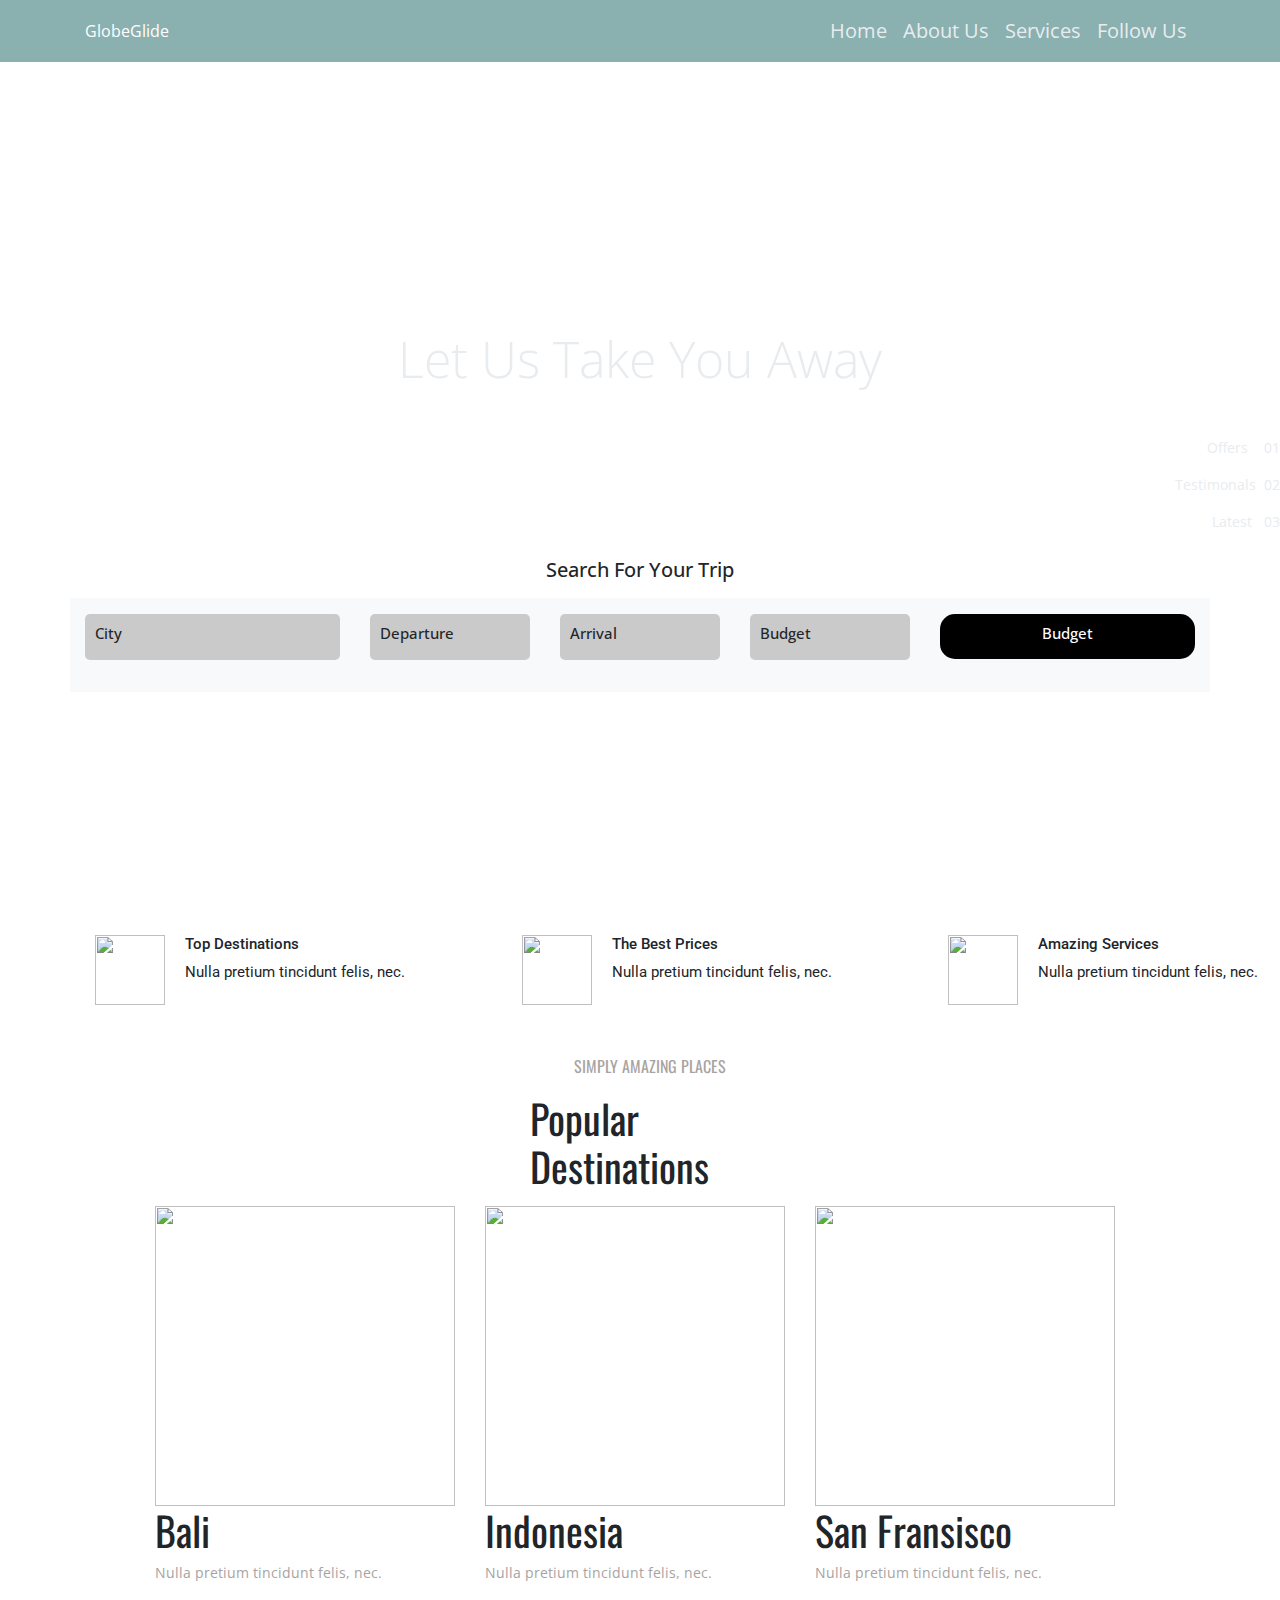
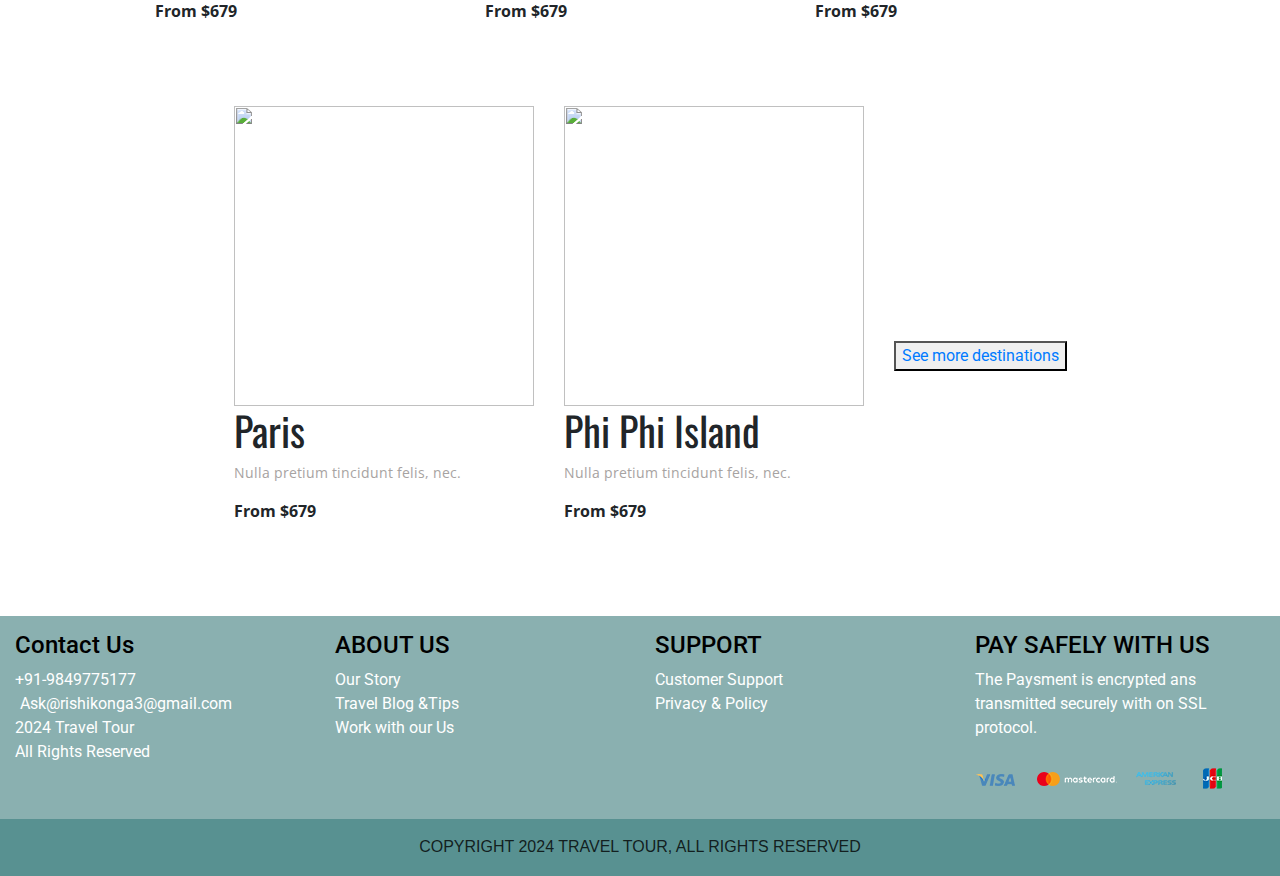
==== commit 8c38070e: "created destination page" ====
--- a/index.html
+++ b/index.html
@@ -23,7 +23,7 @@
                 </button>
                 <div class="collapse navbar-collapse" id="navbarNavAltMarkup">
                     <div class="navbar-nav ml-auto">
-                        <a class="nav-link active" id="navItem1" href="#wcuSection">
+                        <a class="nav-link active" id="navItem1" href="index.html">
                             Home
                             <span class="sr-only">(current)</span>
                         </a>
@@ -177,6 +177,7 @@
                 <pre class="card-desc">Nulla pretium tincidunt felis, nec.</pre>
                 <p class="card-cost">From $679</p>
             </div>
+            <button class="dest-btn"> <a href="destination.html">See more destinations</a></button>
         </div>
     </div>
     <div id="above_foot">
--- a/main.css
+++ b/main.css
@@ -8,6 +8,7 @@
 
 * {
     box-sizing: border-box;
+    margin: 0px;
 }
 
 body {
@@ -206,6 +207,47 @@
         justify-content: center;
         align-items: center;
     }
+     /* footer style */
+     #above_foot{
+        background-color: #8AB0B0;
+        display: flex;
+        align-items: center;
+        text-align: center;
+        flex-direction: column;
+        color: white;
+
+    }
+    .foot-box{
+        padding: 1.2%;
+        width: 25%;
+    }
+    .foot-heading{
+        color: black;
+    }
+    .email-sec{
+        display: flex;
+    }
+    .foot-ele{
+        color: white;
+        display: block;
+        text-decoration: none;
+    }
+    .foot-ele:hover{
+        color: black;
+    }
+    /* footer */
+    footer{
+        /* height: 10%; */
+        background-color: #589191;
+        margin: 0px;
+    }
+    footer>p{
+        color: rgba(0, 0, 0, 0.804);
+        font-family: sans-serif;
+        text-align: center;
+        padding: 1.3%;
+        margin: 0px;
+    }
 }
 
 @media(min-width:570px) and (max-width:767px) {
@@ -404,6 +446,48 @@
         justify-content: center;
         align-items: center;
     }
+     /* footer style */
+     #above_foot{
+        background-color: #8AB0B0;
+        display: flex;
+        flex-direction: column;
+        align-items: center;
+        /* text-align: center; */
+        color: white;
+
+    }
+    .foot-box{
+        padding: 1.2%;
+        width: 25%;
+    }
+    .foot-heading{
+        color: black;
+    }
+    .email-sec{
+        display: flex;
+    }
+    .foot-ele{
+        color: white;
+        display: block;
+        text-decoration: none;
+    }
+    .foot-ele:hover{
+        color: black;
+    }
+    /* footer */
+    footer{
+        /* height: 10%; */
+        background-color: #589191;
+        margin: 0px;
+    }
+    footer>p{
+        color: rgba(0, 0, 0, 0.804);
+        font-family: sans-serif;
+        text-align: center;
+        padding: 1.3%;
+        margin: 0px;
+    }
+   
 }
 
 @media(min-width:768px) and (max-width:993px) {
@@ -619,6 +703,46 @@
         justify-content: center;
         align-items: center;
     }
+     /* footer style */
+     #above_foot{
+        background-color: #8AB0B0;
+        display: flex;
+        
+        color: white;
+
+    }
+    .foot-box{
+        padding: 1.2%;
+        width: 25%;
+    }
+    .foot-heading{
+        color: black;
+    }
+    .email-sec{
+        display: flex;
+    }
+    .foot-ele{
+        color: white;
+        display: block;
+        text-decoration: none;
+    }
+    .foot-ele:hover{
+        color: black;
+    }
+    /* footer */
+    footer{
+        /* height: 10%; */
+        background-color: #589191;
+        margin: 0px;
+    }
+    footer>p{
+        color: rgba(0, 0, 0, 0.804);
+        font-family: sans-serif;
+        text-align: center;
+        padding: 1.3%;
+        margin: 0px;
+    }
+   
 
 }
 
@@ -850,4 +974,43 @@
         margin-bottom: 20px;
         ;
     }
+     /* footer style */
+    #above_foot{
+        background-color: #8AB0B0;
+        display: flex;
+        color: white;
+
+    }
+    .foot-box{
+        padding: 1.2%;
+        width: 25%;
+    }
+    .foot-heading{
+        color: black;
+    }
+    .email-sec{
+        display: flex;
+    }
+    .foot-ele{
+        color: white;
+        display: block;
+        text-decoration: none;
+    }
+    .foot-ele:hover{
+        color: black;
+    }
+    /* footer */
+    footer{
+        /* height: 10%; */
+        background-color: #589191;
+        margin: 0px;
+    }
+    footer>p{
+        color: rgba(0, 0, 0, 0.804);
+        font-family: sans-serif;
+        text-align: center;
+        padding: 1.3%;
+        margin: 0px;
+    }
+    
 }
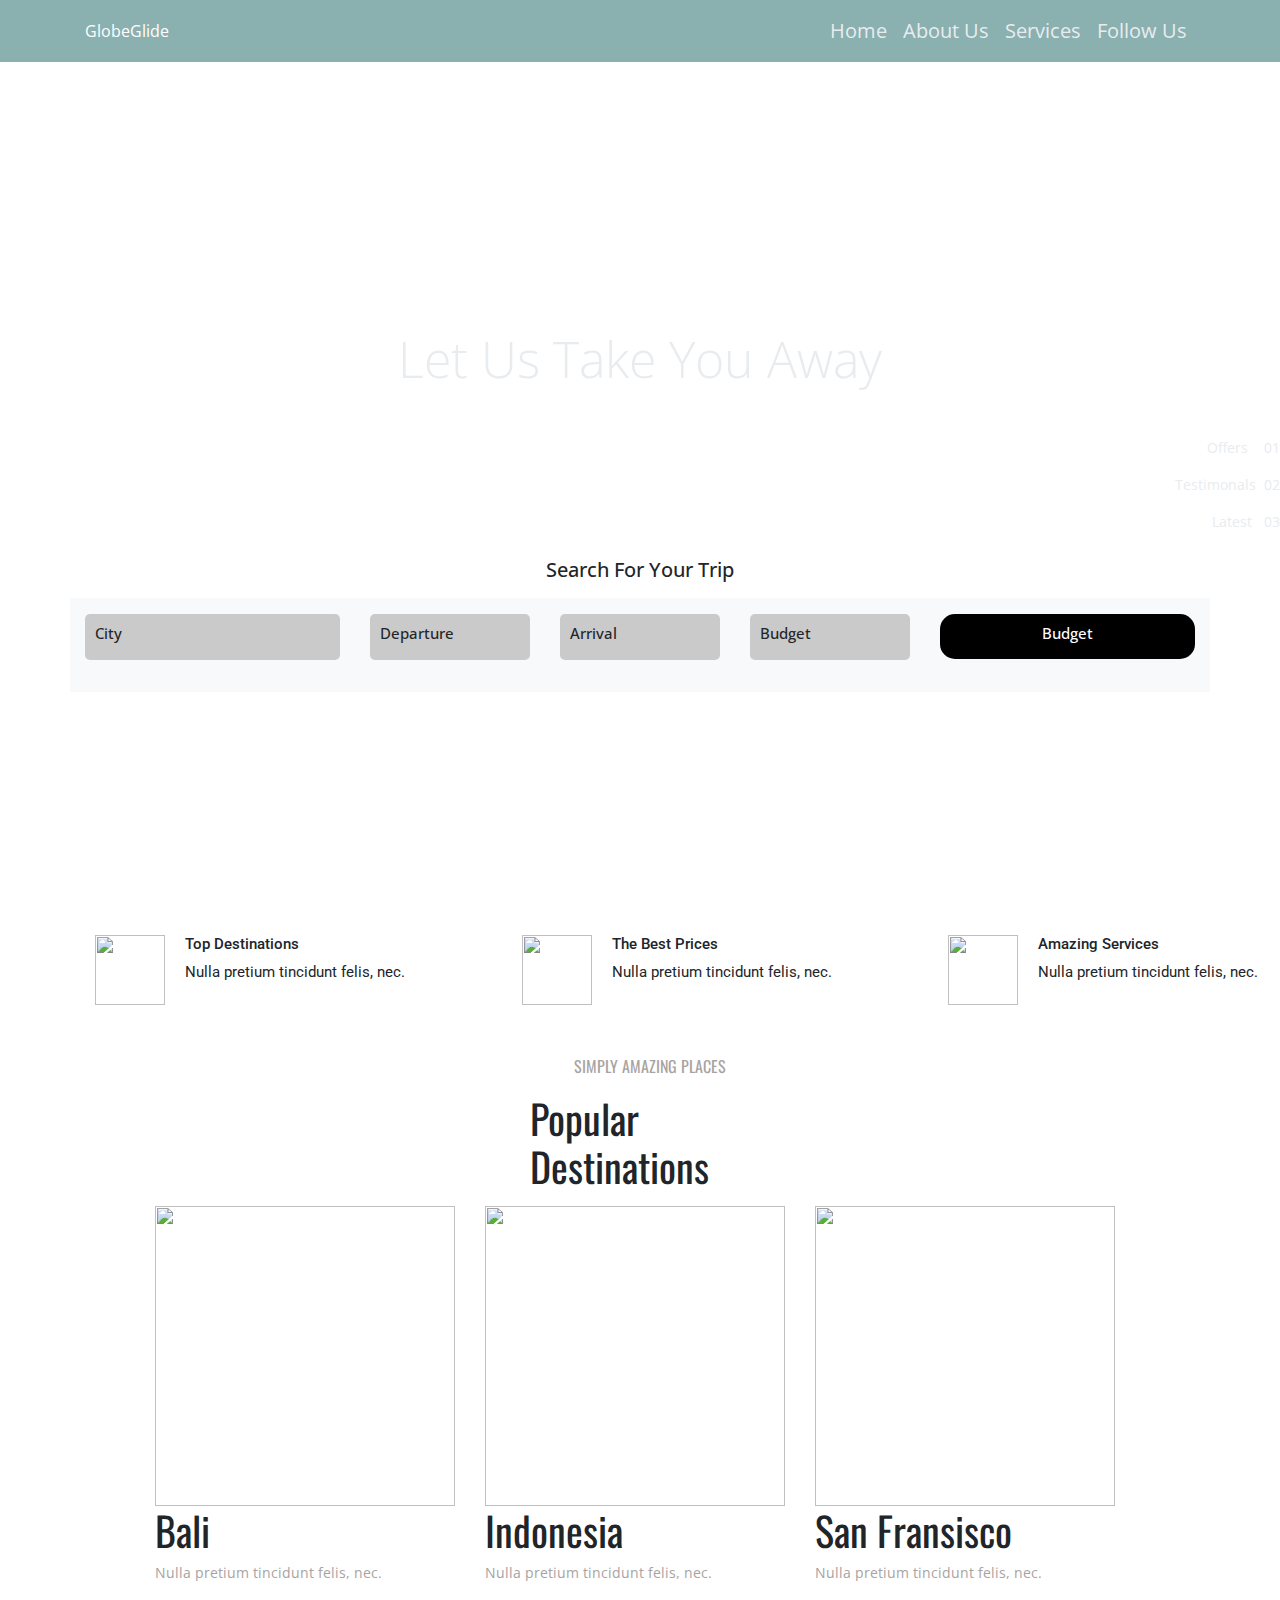
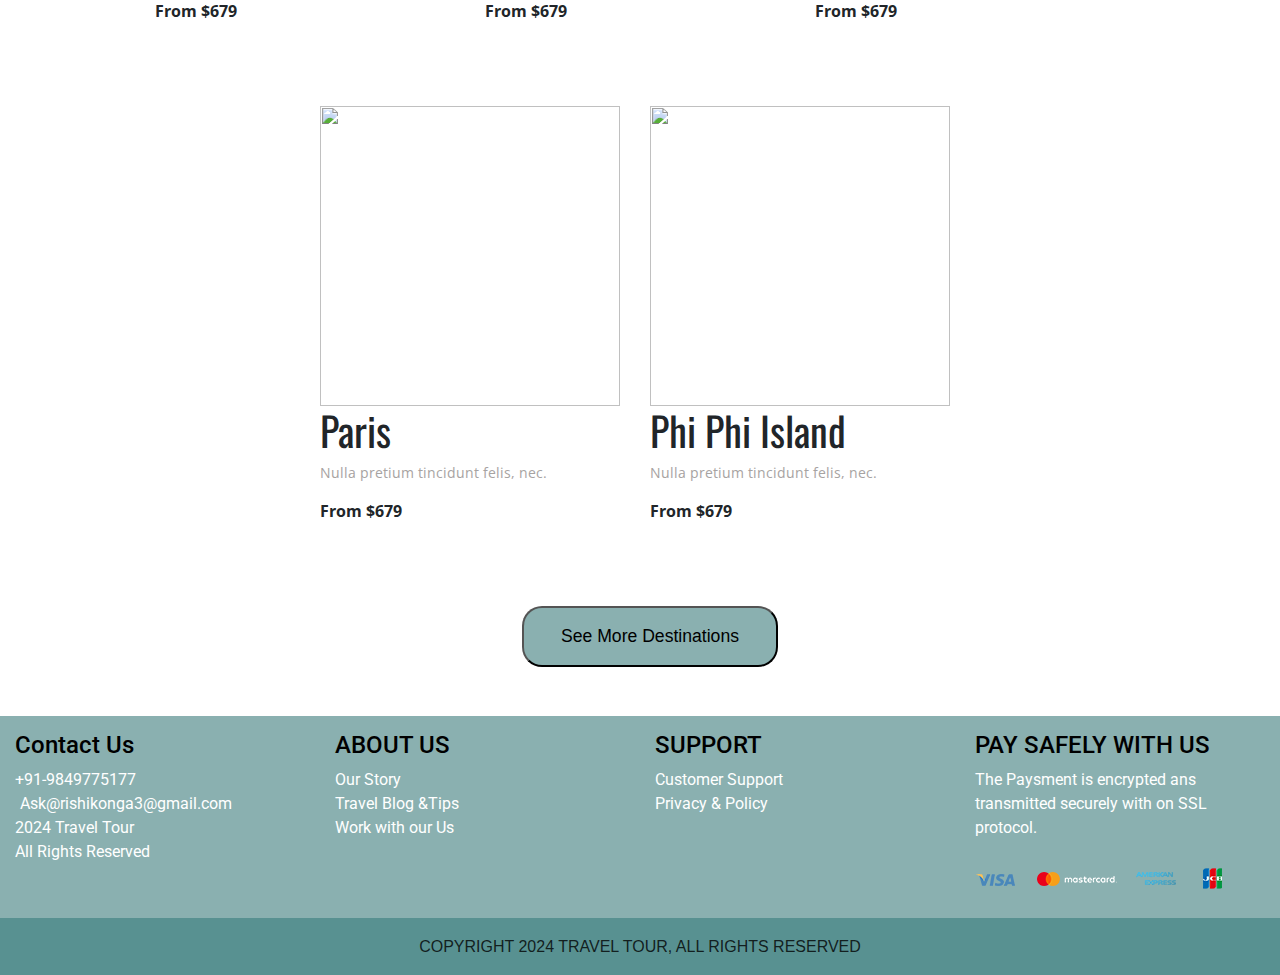
==== commit 0d4baf7a: "updated destination" ====
--- a/index.html
+++ b/index.html
@@ -6,7 +6,7 @@
     <script src="https://kit.fontawesome.com/ac42c3b1f7.js" crossorigin="anonymous"></script>
     <link rel="stylesheet" href="https://stackpath.bootstrapcdn.com/bootstrap/4.5.2/css/bootstrap.min.css" integrity="sha384-JcKb8q3iqJ61gNV9KGb8thSsNjpSL0n8PARn9HuZOnIxN0hoP+VmmDGMN5t9UJ0Z" crossorigin="anonymous" />
     <script src="https://code.jquery.com/jquery-3.5.1.slim.min.js" integrity="sha384-DfXdz2htPH0lsSSs5nCTpuj/zy4C+OGpamoFVy38MVBnE+IbbVYUew+OrCXaRkfj" crossorigin="anonymous"></script>
-    <script src="https://cdn.jsdelivr.net/npm/popper.js@1.16.1/dist/umd/popper.min.js" integrity="sha384-9/reFTGAW83EW2RDu2S0VKaIzap3H66lZH81PoYlFhbGU+6BZp6G7niu735Sk7lN" crossorigin="anonymous"></script>
+    <script src="https://cdn.jsdelivr.net/npm/popper.js@1.16.1/dist/umd/popper.min.js" integrity="sha384-9/reFTGAW83EW2RDu2S0VKaIzap3h56lZH81PoYlFhbGU+6BZp6G7niu735Sk7lN" crossorigin="anonymous"></script>
     <script src="https://stackpath.bootstrapcdn.com/bootstrap/4.5.2/js/bootstrap.min.js" integrity="sha384-B4gt1jrGC7Jh4AgTPSdUtOBvfO8shuf57BaghqFfPlYxofvL8/KUEfYiJOMMV+rV" crossorigin="anonymous"></script>
     <script src="https://kit.fontawesome.com/ac42c3b1f7.js" crossorigin="anonymous"></script>
 </head>
@@ -177,8 +177,8 @@
                 <pre class="card-desc">Nulla pretium tincidunt felis, nec.</pre>
                 <p class="card-cost">From $679</p>
             </div>
-            <button class="dest-btn"> <a href="destination.html">See more destinations</a></button>
-        </div>
+        </div>
+        <button class="dest-btn"> <a href="destination.html">See More Destinations</a></button>
     </div>
     <div id="above_foot">
         <div class="foot-box">
--- a/main.css
+++ b/main.css
@@ -14,6 +14,26 @@
 body {
     margin: 0px;
 }
+.dest-btn{
+    background-color: #8AB0B0 ;
+    /* color: white; */
+    width: 20vw;
+    margin: auto;
+    padding: 1.2%;
+    border-radius: 20px;
+    margin-bottom: 3%;
+}
+.dest-btn>a{
+    text-decoration: none;
+    color: black;
+    font-size: 1.1rem;
+    font-family: sans-serif;
+}
+.dest-btn:hover{
+    color: white;
+    text-decoration: none;
+}
+
 
 @media(max-width:569px) {
 
